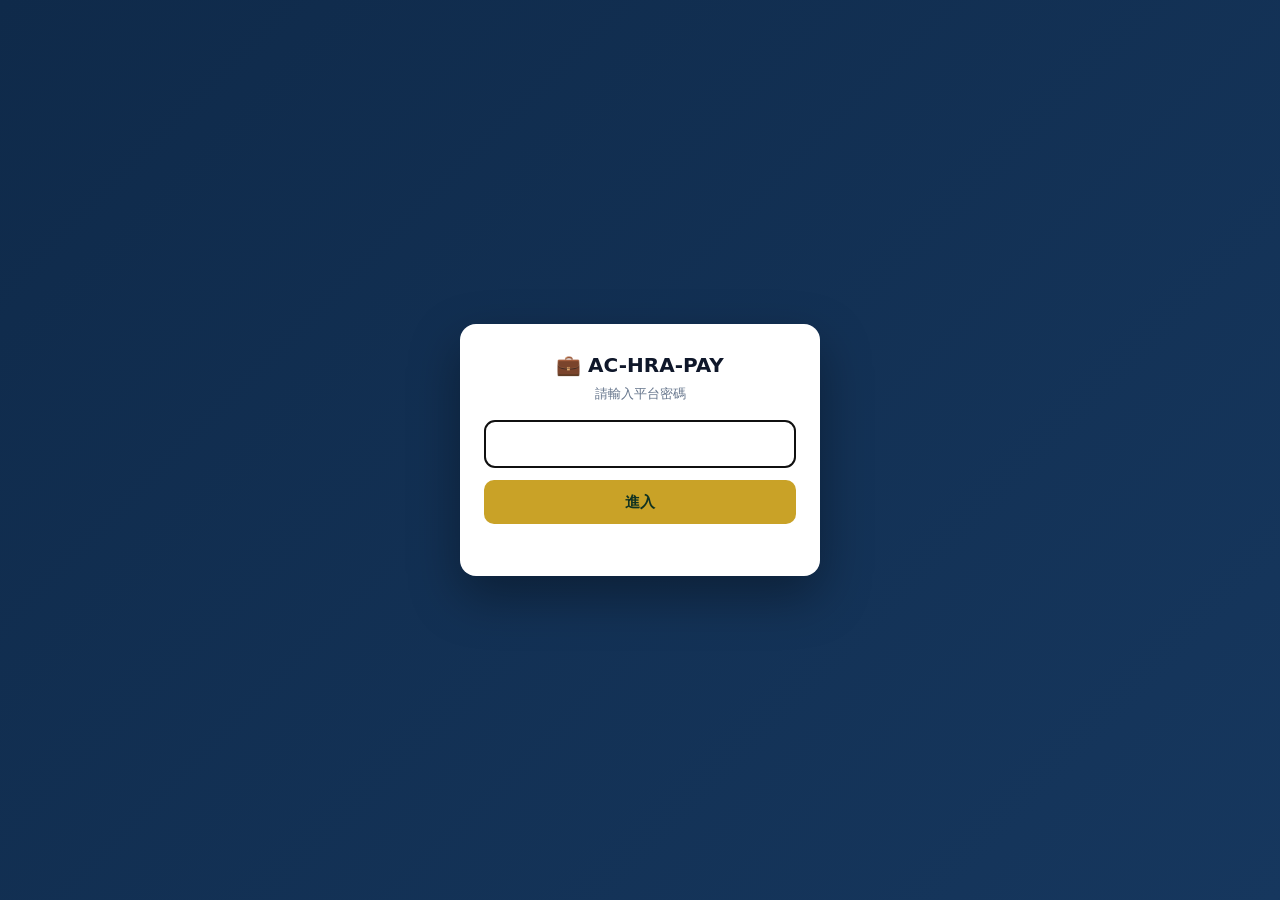
==== ac_hra_salary_v1.html @ 3bbab6cf "bump row-keynote v37 Co-Authored-By: Claude Opus 5.5 <noreply@anthropic.com> Claude-Session: https:/" ====
<!DOCTYPE html>
<html lang="zh-TW">
<head><script src="shared/hrpay-gate.js?v=20261123e"></script>
<meta charset="UTF-8">
<meta name="viewport" content="width=device-width,initial-scale=1,maximum-scale=1">
<script src="../ac-hra-portal/shared/ac-storage.js?v=1" data-offload="ac_hra_cloud_state_*,ac_hra_manpower_cloud_manifest_v2,ac_hra_smart_sync_v2_*,vrt_nursing_fees_v2,ac_hra_joins,ac_hra_resigns,vrt_dashProbs"></script>
<link rel="preload" as="script" href="../ac-hra-portal/shared/cloud-guard.js?v=2">
<link rel="preload" as="script" href="../ac-hra-portal/shared/hra-smart-sync.js?v=49">
<link rel="preload" as="script" href="../ac-hra-portal/shared/hra-auto-sync.js?v=49">
<link rel="preload" as="script" href="shared/xlsx.full.min.js">
<script type="text/x-ac-after-storage" src="../ac-hra-portal/shared/cloud-guard.js?v=2"></script>
<script type="text/x-ac-after-storage" src="../ac-hra-portal/shared/hra-smart-sync.js?v=49"></script>
<script type="text/x-ac-after-storage" src="../ac-hra-portal/shared/hra-auto-sync.js?v=49"></script>
<title>AC HRA Salary Structure</title>
<script type="text/x-ac-after-storage" src="shared/xlsx.full.min.js"></script>
<style>
:root{
  --navy:#173c60;--teal:#0b7b7b;--teal2:#e7f7f6;--blue:#1e80ae;--blue2:#edf8fc;
  --gold:#e9a21b;--gold2:#fff7df;--red:#c4454a;--red2:#fff0f1;--green:#16855d;--green2:#e9f8f1;
  --ink:#17283b;--muted:#6d7d8f;--line:#d8e3ec;--bg:#f2f7fa;--card:#fff;--shadow:0 5px 18px rgba(25,63,92,.10)
}
*{box-sizing:border-box}
html,body{margin:0;min-height:100%;font-family:Inter,"Noto Sans TC","Segoe UI",system-ui,sans-serif;color:var(--ink);background:var(--bg)}
button,input,select,textarea{font:inherit}button{cursor:pointer}
.top{position:sticky;top:0;z-index:50;color:#fff;background:linear-gradient(130deg,#173c60,#0c7b83 72%,#22a6a0);box-shadow:0 4px 18px rgba(0,34,55,.25)}
.top-in{max-width:1500px;margin:auto;padding:13px 18px 10px}.brand-row{display:flex;align-items:center;gap:12px}
.logo{width:52px;height:52px;border-radius:14px;display:grid;place-items:center;font-size:28px;background:linear-gradient(145deg,#ffdd75,#eea91d);box-shadow:inset 0 0 0 2px rgba(255,255,255,.35)}
.brand h1{font-size:22px;line-height:1.2;margin:0}.brand p{font-size:11px;color:rgba(255,255,255,.72);margin:4px 0 0}.grow{flex:1}
.lang{display:flex;border:1px solid rgba(255,255,255,.3);border-radius:9px;overflow:hidden}.lang button{border:0;background:rgba(0,0,0,.1);color:#fff;padding:8px 12px;font-weight:850}.lang button.on{background:#fff;color:#0b5f66}
.actions{display:flex;gap:8px;flex-wrap:wrap;margin-top:11px}.top-btn{min-height:42px;border:1px solid rgba(255,255,255,.28);border-radius:10px;background:rgba(255,255,255,.1);color:#fff;padding:7px 12px;font-weight:850;display:flex;align-items:center;gap:7px}.top-btn.primary{background:#ffd966;color:#1c2b3a;border-color:#ffd966}
.manual-note{font-size:11px;color:rgba(255,255,255,.78);display:flex;align-items:center;margin-left:auto}
.tab-wrap{position:sticky;top:128px;z-index:40;background:#fff;border-bottom:1px solid var(--line)}.tabs{max-width:1500px;margin:auto;display:flex;overflow-x:auto}
.tab{white-space:nowrap;border:0;border-bottom:3px solid transparent;background:#fff;color:#6b7a8a;padding:13px 16px;font-weight:850}.tab.on{color:#087b80;border-bottom-color:#0a9891;background:#f6fdfc}
.period-bar{max-width:1500px;margin:12px auto 0;padding:0 18px;display:flex;gap:9px;align-items:center;flex-wrap:wrap}
.control{height:40px;border:1px solid #b5c8d4;border-radius:10px;background:#fff;padding:0 10px;color:#1f3447;min-width:120px}
.hint{font-size:12px;color:var(--muted)}
main{max-width:1500px;margin:auto;padding:14px 18px 55px}.view{display:none}.view.on{display:block}
.cards{display:grid;grid-template-columns:repeat(5,minmax(150px,1fr));gap:12px}.kpi{background:#fff;border:1px solid var(--line);border-left:6px solid var(--teal);border-radius:16px;padding:16px;box-shadow:var(--shadow)}.kpi.blue{border-left-color:var(--blue)}.kpi.gold{border-left-color:var(--gold)}.kpi.red{border-left-color:var(--red)}.kpi.green{border-left-color:var(--green)}
.kpi .label{font-size:13px;font-weight:850;color:#68798b}.kpi .value{font-size:30px;font-weight:900;margin-top:6px}.kpi .sub{font-size:11px;color:#8592a0;margin-top:3px}
.grid2{display:grid;grid-template-columns:minmax(0,1.25fr) minmax(320px,.75fr);gap:14px;margin-top:14px}.panel{background:#fff;border:1px solid var(--line);border-radius:16px;box-shadow:var(--shadow);margin-top:14px}.panel-head{display:flex;align-items:center;gap:10px;padding:13px 16px;border-bottom:1px solid var(--line);flex-wrap:wrap}.panel-head h2{font-size:15px;margin:0}.panel-body{padding:14px 16px}
.toolbar{display:flex;gap:8px;align-items:center;flex-wrap:wrap}.btn{border:1px solid #aec1cc;border-radius:9px;background:#fff;color:#29455d;padding:8px 11px;font-weight:850}.btn:hover{background:#f0f6f8}.btn.primary{background:#0b7b7b;border-color:#0b7b7b;color:#fff}.btn.danger{color:#b1333a;border-color:#e4b3b6}.btn.small{padding:5px 9px;font-size:12px}.btn:disabled{opacity:.5;cursor:not-allowed}
.table-wrap{overflow:auto}table{border-collapse:separate;border-spacing:0;width:100%;min-width:850px}th{position:sticky;top:0;z-index:2;background:#e8f4f6;color:#315b67;text-align:left;font-size:12px;padding:9px 8px;border-bottom:1px solid var(--line);white-space:nowrap}td{padding:8px;border-bottom:1px solid #eaf0f4;font-size:13px;vertical-align:middle}tr:hover td{background:#f8fcfd}td.num,th.num{text-align:right;font-variant-numeric:tabular-nums}td.mono{font-family:ui-monospace,monospace;font-size:12px}
table.edit td input,table.edit td select{width:100%;min-width:60px;border:1px solid #d3dfe6;border-radius:7px;padding:5px 7px}table.edit td input.num{text-align:right}
.badge{display:inline-flex;border-radius:999px;padding:4px 8px;font-size:11px;font-weight:850;white-space:nowrap}.b-regular{background:var(--green2);color:#08704a}.b-probation{background:var(--gold2);color:#8a5a00}.b-resigned{background:#eef1f4;color:#6b7a8a}.b-override{background:var(--blue2);color:#145f82}.b-nomatch{background:var(--red2);color:#9c2c33}
.notice{border:1px solid #b8dde3;background:#eefafb;border-radius:11px;padding:11px 13px;color:#285d69;font-size:12px;line-height:1.55}.notice.warn{border-color:#efd4a0;background:#fff9e8;color:#76521a}.notice.ok{border-color:#b6e2cb;background:#eefaf3;color:#1d6b47}
.empty{text-align:center;padding:36px 12px;color:#8794a1}.empty .ico{font-size:35px;margin-bottom:6px}
.drop{border:2px dashed #8dbfc8;border-radius:14px;background:#f2fbfc;padding:25px;text-align:center;color:#3b6c74;position:relative}.drop.drag{background:#e4f8f7;border-color:#0a9891}.drop input{position:absolute;inset:0;opacity:0;width:100%;height:100%;cursor:pointer}
.form-grid{display:grid;grid-template-columns:repeat(2,minmax(0,1fr));gap:12px}.field{display:flex;flex-direction:column;gap:5px}.field.full{grid-column:1/-1}.field label{font-size:12px;font-weight:850;color:#4d5f70}.field input,.field select,.field textarea{border:1px solid #b9cad4;border-radius:9px;padding:9px 10px;background:#fff}
.modal{position:fixed;inset:0;background:rgba(7,23,35,.6);z-index:120;display:none;align-items:center;justify-content:center;padding:16px}.modal.open{display:flex}.dialog{width:min(980px,100%);max-height:92vh;overflow:auto;background:#fff;border-radius:16px;box-shadow:0 20px 60px rgba(0,0,0,.35)}.dialog-head{display:flex;align-items:center;gap:10px;padding:14px 18px;border-bottom:1px solid var(--line)}.dialog-head h3{margin:0;font-size:16px}.dialog-body{padding:16px 18px}.dialog-foot{display:flex;gap:8px;justify-content:flex-end;padding:12px 18px;border-top:1px solid var(--line)}
.x{border:0;background:#eef3f6;border-radius:8px;width:34px;height:34px;font-size:18px}
.pay-grid{display:grid;grid-template-columns:repeat(auto-fit,minmax(110px,1fr));gap:8px}.pay-cell{border:1px solid var(--line);border-radius:10px;padding:9px;background:#fafdfe}.pay-cell b{display:block;font-size:11px;color:#68798b}.pay-cell span{font-size:18px;font-weight:900}.pay-cell.total{background:var(--teal2);border-color:#9fd4d2}
.filters{display:flex;gap:8px;flex-wrap:wrap;align-items:center}.filters input,.filters select{height:36px;border:1px solid #b9cad4;border-radius:9px;padding:0 9px;background:#fff}
.diff-up{color:#16855d;font-weight:850}.diff-down{color:#c4454a;font-weight:850}.muted{color:var(--muted)}
.history{display:grid;gap:6px}.history div{border:1px solid var(--line);border-radius:9px;padding:7px 9px;font-size:12px;display:flex;gap:10px;align-items:center}
#toast{position:fixed;left:50%;bottom:24px;transform:translate(-50%,20px);opacity:0;transition:.2s;background:#183249;color:#fff;padding:11px 18px;border-radius:10px;z-index:220;font-size:13px;font-weight:850;max-width:90vw}#toast.on{opacity:1;transform:translate(-50%,0)}
.loading{position:fixed;inset:0;background:rgba(242,248,250,.84);z-index:210;display:none;place-items:center}.loading.on{display:grid}.loader{background:#fff;padding:18px 24px;border-radius:13px;box-shadow:var(--shadow);font-weight:850}
.grid2>*,.panel,main{min-width:0}
@media(max-width:1000px){.cards{grid-template-columns:repeat(2,1fr)}.grid2{grid-template-columns:1fr}.form-grid{grid-template-columns:1fr}}
@media(max-width:650px){.top-in{padding:10px}.brand h1{font-size:18px}.brand p{font-size:10px}.logo{width:46px;height:46px}.top-btn{font-size:0;min-width:42px;justify-content:center}.top-btn span{font-size:16px}.tab-wrap{top:118px}.cards{grid-template-columns:1fr 1fr}.kpi .value{font-size:22px}}
@media print{.top,.tab-wrap,.period-bar,.toolbar,.btn{display:none!important}main{padding:0}}
</style>
<script src="../ac-hra-portal/shared/hra-report.js?v=2" defer></script>
</head>
<body>
<header class="top">
  <div class="top-in">
    <div class="brand-row">
      <div class="logo">💵</div>
      <div class="brand"><h1 data-i18n="title">薪資架構與職等</h1><p>AC HRA · SALARY STRUCTURE · GRADES · TITLE MAPPING · ANNUAL ADJUSTMENT v1.0</p></div>
      <div class="grow"></div>
      <div class="lang"><button id="langZh" onclick="setLang('zh')">中</button><button id="langEn" onclick="setLang('en')">EN</button></div>
    </div>
    <div class="actions">
      <button class="top-btn primary" onclick="openImport()"><span>📥</span><b data-i18n="import">匯入 Excel</b></button>
      <button class="top-btn" id="btn-cloud-up" onclick="cloudPush()"><span>☁️↑</span><b data-i18n="cloudUp">手動上傳</b></button>
      <button class="top-btn" id="btn-cloud-down" onclick="cloudPull()"><span>☁️↓</span><b data-i18n="cloudDown">手動下載</b></button>
      <button class="top-btn" onclick="exportExcel()"><span>⇩ XLSX</span><b data-i18n="export">匯出</b></button>
      <button class="top-btn" onclick="window.print()"><span>🖨️</span><b data-i18n="print">列印</b></button>
      <div class="manual-note" id="manualNote">● 薪資資料不發 Telegram</div>
    </div>
  </div>
</header>

<nav class="tab-wrap"><div class="tabs">
  <button class="tab on" data-tab="dashboard" data-i18n="tabDashboard">總覽</button>
  <button class="tab" data-tab="employees" data-i18n="tabEmployees">員工薪資</button>
  <button class="tab" data-tab="grades" data-i18n="tabGrades">級距表</button>
  <button class="tab" data-tab="titles" data-i18n="tabTitles">職稱對照</button>
  <button class="tab" data-tab="batch" data-i18n="tabBatch">批次調整</button>
  <button class="tab" data-tab="compare" data-i18n="tabCompare">年度比較</button>
  <button class="tab" data-tab="review" data-i18n="tabReview">年度考核</button>
  <button class="tab" data-tab="raise" data-i18n="tabRaise">年度調薪</button>
  <button class="tab" data-tab="settings" data-i18n="tabSettings">匯入／設定</button>
</div></nav>

<div class="period-bar">
  <label class="hint" data-i18n="asOf">計算基準日</label>
  <input type="date" class="control" id="asOfDate" onchange="renderAll()">
  <button class="btn small" onclick="setToday()" data-i18n="today">今天</button>
  <select class="control" id="globalDept" onchange="renderAll()"><option value="" data-i18n="allDepartments">全部部門</option></select>
  <span class="hint" id="dataHint"></span>
</div>

<main>
  <!-- ═══ Dashboard ═══ -->
  <section class="view on" id="view-dashboard">
    <div class="cards">
      <div class="kpi"><div class="label" data-i18n="kpiActive">在職人數</div><div class="value" id="kActive">0</div><div class="sub" id="kActiveSub"></div></div>
      <div class="kpi gold"><div class="label" data-i18n="kpiProbation">試用期中</div><div class="value" id="kProbation">0</div><div class="sub" id="kProbationSub"></div></div>
      <div class="kpi blue"><div class="label" data-i18n="kpiConfirmSoon">30 天內轉正</div><div class="value" id="kConfirmSoon">0</div><div class="sub" data-i18n="autoPlus2">轉正底薪自動 +$2</div></div>
      <div class="kpi green"><div class="label" data-i18n="kpiMonthly">月固定薪資合計</div><div class="value" id="kMonthly">$0</div><div class="sub" id="kMonthlySub"></div></div>
      <div class="kpi red"><div class="label" data-i18n="kpiUnmatched">未對到職等</div><div class="value" id="kUnmatched">0</div><div class="sub" data-i18n="needAssign">需指定職等職級</div></div>
    </div>
    <div class="grid2">
      <div class="panel" style="margin-top:0">
        <div class="panel-head"><h2 data-i18n="byDept">部門彙總</h2><span class="hint" id="dashAsOf"></span></div>
        <div class="table-wrap"><table><thead><tr><th data-i18n="dept">部門</th><th class="num" data-i18n="headcount">人數</th><th class="num" data-i18n="probation">試用</th><th class="num" data-i18n="regular">正式</th><th class="num" data-i18n="basicSum">底薪合計</th><th class="num" data-i18n="allowSum">加給合計</th><th class="num" data-i18n="monthlyTotal">月固定合計</th></tr></thead><tbody id="dashDeptBody"></tbody></table></div>
      </div>
      <div class="panel" style="margin-top:0"><div class="panel-head"><h2 data-i18n="dataStatus">資料狀態</h2></div><div class="panel-body"><div class="notice" id="dataStatusNote"></div><div style="height:10px"></div><div class="notice warn" id="ruleNote"></div></div></div>
    </div>
    <div class="panel">
      <div class="panel-head"><h2 data-i18n="upcoming">近期轉正（未來 60 天）</h2></div>
      <div class="table-wrap"><table><thead><tr><th data-i18n="empId">工號</th><th data-i18n="name">姓名</th><th data-i18n="dept">部門</th><th data-i18n="position">職稱</th><th data-i18n="joinDate">到職日</th><th data-i18n="confirmDate">轉正日</th><th class="num" data-i18n="probBasic">試用底薪</th><th class="num" data-i18n="regBasic">轉正底薪</th></tr></thead><tbody id="upcomingBody"></tbody></table></div>
    </div>
  </section>

  <!-- ═══ Employees ═══ -->
  <section class="view" id="view-employees">
    <div class="panel" style="margin-top:0">
      <div class="panel-head">
        <h2 data-i18n="tabEmployees">員工薪資</h2>
        <div class="filters">
          <input id="empSearch" placeholder="搜尋工號／姓名／職稱" oninput="renderEmployees()">
          <select id="empStatusFilter" onchange="renderEmployees()"><option value="active" data-i18n="fActive">在職</option><option value="probation" data-i18n="fProbation">試用中</option><option value="regular" data-i18n="fRegular">正式</option><option value="unmatched" data-i18n="fUnmatched">未對到職等</option><option value="override" data-i18n="fOverride">有個人覆蓋</option><option value="resigned" data-i18n="fResigned">已離職</option><option value="all" data-i18n="fAll">全部</option></select>
          <select id="empTrackFilter" onchange="renderEmployees()"><option value="" data-i18n="allTracks">全部軌道</option><option value="prod" data-i18n="trackProd">生產</option><option value="admin" data-i18n="trackAdmin">行政</option></select>
        </div>
        <div class="grow"></div>
        <button class="btn" onclick="pullOtherModules()" data-i18n="pullModules">從其他模組帶入員工</button>
        <button class="btn primary" onclick="openEmpForm()" data-i18n="addEmp">＋ 新增員工</button>
      </div>
      <div class="table-wrap"><table id="empTable"><thead><tr>
        <th data-i18n="empId">工號</th><th data-i18n="name">姓名</th><th data-i18n="dept">部門</th><th data-i18n="section">組別</th><th data-i18n="position">職稱</th><th data-i18n="joinDate">到職日</th><th data-i18n="status">狀態</th><th data-i18n="grade">職等職級</th>
        <th class="num" data-i18n="basic">底薪</th><th class="num" data-i18n="job">職務</th><th class="num" data-i18n="skill">技術</th><th class="num" data-i18n="attendance">全勤</th><th class="num" data-i18n="housing">交通住宿</th><th class="num" data-i18n="temp">臨時</th><th class="num" data-i18n="total">合計</th><th></th>
      </tr></thead><tbody id="empBody"></tbody></table></div>
      <div class="panel-body hint" id="empCount"></div>
    </div>
  </section>

  <!-- ═══ Grades ═══ -->
  <section class="view" id="view-grades">
    <div class="panel" style="margin-top:0">
      <div class="panel-head"><h2 data-i18n="basicWage">法定底薪（每年一筆）</h2><div class="grow"></div><button class="btn small" onclick="addBasicYear()" data-i18n="addYear">＋ 新增年度</button><button class="btn small primary" onclick="saveBasic()" data-i18n="save">儲存</button></div>
      <div class="panel-body"><div class="notice" data-i18n="basicNote">試用期底薪 = 正式底薪 − $2。明年調薪只需新增一筆年度，所有人自動從生效日起套用新底薪；加給不變。</div></div>
      <div class="table-wrap"><table class="edit" style="min-width:600px"><thead><tr><th data-i18n="year">年度</th><th data-i18n="effectiveFrom">生效日</th><th class="num" data-i18n="probBasic">試用底薪</th><th class="num" data-i18n="regBasic">正式底薪</th><th data-i18n="note">備註</th><th></th></tr></thead><tbody id="basicBody"></tbody></table></div>
    </div>
    <div class="panel">
      <div class="panel-head"><h2 data-i18n="gradeTables">職等職級加給表</h2><span class="hint" data-i18n="gradeHint">每格 = 底薪 + 職務加給 + 技術加給 + 全勤 + 交通住宿（＋獨立臨時補助）</span><div class="grow"></div><button class="btn small" onclick="addGradeRow()" data-i18n="addGrade">＋ 新增職等</button><button class="btn small primary" onclick="saveGrades()" data-i18n="save">儲存</button></div>
      <div class="panel-body">
        <div class="toolbar"><span class="hint" data-i18n="track">軌道</span>
          <select class="control" id="gradeTrack" onchange="renderGrades()"><option value="admin" data-i18n="trackAdmin">行政</option><option value="prod" data-i18n="trackProd">生產</option></select>
          <span class="hint" data-i18n="previewYear">以年度預覽</span><select class="control" id="gradeYear" onchange="renderGrades()"></select>
        </div>
      </div>
      <div class="table-wrap"><table class="edit"><thead><tr><th data-i18n="gradeTitle">職稱</th><th data-i18n="kind">職務</th><th data-i18n="rank">職等</th><th data-i18n="level">職級</th><th class="num" data-i18n="basic">底薪</th><th class="num" data-i18n="job">職務加給</th><th class="num" data-i18n="skill">技術加給</th><th class="num" data-i18n="attendance">全勤</th><th class="num" data-i18n="housing">交通住宿</th><th class="num" data-i18n="subtotal">架構小計</th><th class="num" data-i18n="withTemp">含臨時補助</th><th class="num" data-i18n="people">人數</th><th></th></tr></thead><tbody id="gradeBody"></tbody></table></div>
    </div>
  </section>

  <!-- ═══ Titles ═══ -->
  <section class="view" id="view-titles">
    <div class="panel" style="margin-top:0">
      <div class="panel-head"><h2 data-i18n="titleMap">職稱對照（職稱 → 預設職等職級）</h2><div class="grow"></div><button class="btn small" onclick="addTitleRow()" data-i18n="addTitle">＋ 新增職稱</button><button class="btn small primary" onclick="saveTitles()" data-i18n="save">儲存</button></div>
      <div class="panel-body"><div class="notice" data-i18n="titleNote">新進員工匯入時依職稱自動給預設職等職級與試用月數；之後個別調整走「員工薪資」。工人試用 2 個月，辦公室與管理階層 3 個月。</div></div>
      <div class="table-wrap"><table class="edit"><thead><tr><th data-i18n="dept">部門</th><th data-i18n="titleZh">職稱（中）</th><th data-i18n="titleEn">English Title</th><th data-i18n="track">軌道</th><th data-i18n="payTrack">薪資表</th><th data-i18n="band">建議帶</th><th data-i18n="defaultGrade">預設職等</th><th data-i18n="probMonths">試用月</th><th data-i18n="promo">升等條件</th><th class="num" data-i18n="people">人數</th><th></th></tr></thead><tbody id="titleBody"></tbody></table></div>
    </div>
  </section>

  <!-- ═══ Batch ═══ -->
  <section class="view" id="view-batch">
    <div class="panel" style="margin-top:0">
      <div class="panel-head"><h2 data-i18n="tabBatch">批次調整</h2><span class="hint" data-i18n="batchHint">先篩選、設定動作、預覽影響，確認後才寫入；每人各留一筆生效紀錄。</span></div>
      <div class="panel-body">
        <div class="form-grid">
          <div class="field"><label data-i18n="filterDept">篩選：部門</label><select id="bDept"><option value="">—</option></select></div>
          <div class="field"><label data-i18n="filterTrack">篩選：軌道</label><select id="bTrack"><option value="">—</option><option value="prod">生產 Production</option><option value="admin">行政 Admin</option></select></div>
          <div class="field"><label data-i18n="filterGrade">篩選：目前職等（如 3-02；留空＝全部）</label><input id="bGrade" placeholder="3-02"></div>
          <div class="field"><label data-i18n="filterTitle">篩選：職稱包含</label><input id="bTitle" placeholder="Leader"></div>
          <div class="field"><label data-i18n="action">動作</label><select id="bAction" onchange="batchActionChanged()">
            <option value="levelUp" data-i18n="actLevelUp">職級 +1（01→02→03）</option>
            <option value="setGrade" data-i18n="actSetGrade">設定職等職級</option>
            <option value="setField" data-i18n="actSetField">設定個人加給金額（覆蓋）</option>
            <option value="clearOverride" data-i18n="actClearOverride">清除個人覆蓋（回到級距表）</option>
          </select></div>
          <div class="field"><label data-i18n="actionValue">動作參數</label><div style="display:flex;gap:6px"><select id="bField" style="display:none"><option value="job">職務加給 Job</option><option value="skill">技術加給 Skill</option><option value="attendance">全勤 Attendance</option><option value="housing">交通住宿 Housing</option></select><input id="bValue" placeholder="3-02 或 金額"></div></div>
          <div class="field"><label data-i18n="effectiveFrom">生效日</label><input type="date" id="bEffective"></div>
          <div class="field"><label data-i18n="reason">原因</label><input id="bReason" placeholder="2027 annual review"></div>
        </div>
        <div style="height:12px"></div>
        <div class="toolbar"><button class="btn primary" onclick="batchPreview()" data-i18n="preview">預覽影響</button><button class="btn" id="bApply" disabled onclick="batchApply()" data-i18n="apply">確認寫入</button><span class="hint" id="bSummary"></span></div>
      </div>
      <div class="table-wrap"><table><thead><tr><th data-i18n="empId">工號</th><th data-i18n="name">姓名</th><th data-i18n="dept">部門</th><th data-i18n="position">職稱</th><th data-i18n="before">調整前</th><th data-i18n="after">調整後</th><th class="num" data-i18n="totalBefore">合計前</th><th class="num" data-i18n="totalAfter">合計後</th><th class="num" data-i18n="delta">差額</th></tr></thead><tbody id="batchBody"></tbody></table></div>
    </div>
  </section>

  <!-- ═══ Compare ═══ -->
  <section class="view" id="view-compare">
    <div class="panel" style="margin-top:0">
      <div class="panel-head"><h2 data-i18n="tabCompare">年度比較</h2><span class="hint" data-i18n="compareHint">以目前在職人員與職等，比較兩個年度底薪表下的月固定成本。</span>
        <div class="grow"></div><select class="control" id="cmpA"></select><span>→</span><select class="control" id="cmpB"></select><button class="btn small primary" onclick="renderCompare()" data-i18n="run">計算</button></div>
      <div class="cards" style="padding:14px 16px;grid-template-columns:repeat(4,minmax(150px,1fr))">
        <div class="kpi"><div class="label" id="cmpLabelA">A</div><div class="value" id="cmpTotalA">$0</div><div class="sub" data-i18n="perMonth">每月</div></div>
        <div class="kpi blue"><div class="label" id="cmpLabelB">B</div><div class="value" id="cmpTotalB">$0</div><div class="sub" data-i18n="perMonth">每月</div></div>
        <div class="kpi gold"><div class="label" data-i18n="deltaMonth">每月差額</div><div class="value" id="cmpDelta">$0</div><div class="sub" id="cmpDeltaSub"></div></div>
        <div class="kpi green"><div class="label" data-i18n="deltaYear">每年差額</div><div class="value" id="cmpDeltaYear">$0</div><div class="sub" data-i18n="x12">× 12 個月，不含加班與社保</div></div>
      </div>
      <div class="table-wrap"><table><thead><tr><th data-i18n="dept">部門</th><th class="num" data-i18n="headcount">人數</th><th class="num" id="cmpColA">A</th><th class="num" id="cmpColB">B</th><th class="num" data-i18n="delta">差額</th></tr></thead><tbody id="cmpBody"></tbody></table></div>
    </div>
  </section>

  <!-- ═══ 2026-11-24 年度考核／年度調薪（Paul：放 HRA-PAY 分頁，不含外籍與 Isay 的船務／會計部人員） ═══ -->
  <section class="view" id="view-review"></section>
  <section class="view" id="view-raise"></section>

  <!-- ═══ Settings / Import ═══ -->
  <section class="view" id="view-settings">
    <div class="panel" style="margin-top:0">
      <div class="panel-head"><h2 data-i18n="importTitle">匯入 Excel</h2></div>
      <div class="panel-body">
        <div class="drop" id="dropZone"><input type="file" accept=".xlsx,.xls,.csv" multiple onchange="handleFiles(this.files)"><div style="font-size:34px">📥</div><div style="font-weight:850;margin-top:6px" data-i18n="dropTitle">拖放 Excel 到這裡</div><div class="hint" style="margin-top:4px" data-i18n="dropSub">薪資架構工作簿（行政／生產／Basic Wage／職稱對照）或員工薪資清單（工號／姓名／職稱／到職日／底薪／加給…）。匯入前先預覽差異。</div></div>
        <div style="height:12px"></div>
        <div id="importLog" class="hint"></div>
      </div>
    </div>
    <div class="panel">
      <div class="panel-head"><h2 data-i18n="settings">規則設定</h2><div class="grow"></div><button class="btn small primary" onclick="saveSettings()" data-i18n="save">儲存</button></div>
      <div class="panel-body form-grid">
        <div class="field"><label data-i18n="sProbWorker">工人試用月數（生產基層）</label><input type="number" id="sProbWorker" min="0" max="12"></div>
        <div class="field"><label data-i18n="sProbStaff">辦公室／管理階層試用月數</label><input type="number" id="sProbStaff" min="0" max="12"></div>
        <div class="field"><label data-i18n="sTemp">臨時交通／住宿補助（獨立 pay code）</label><input type="number" id="sTemp" step="0.5"></div>
        <div class="field"><label data-i18n="sProbAllow">試用期是否發放職務／技術加給</label><select id="sProbAllow"><option value="1" data-i18n="yes">是（只有底薪少 $2）</option><option value="0" data-i18n="no">否（試用期只領底薪＋全勤＋交通住宿）</option></select></div>
        <div class="field full"><label data-i18n="gasUrl">雲端 GAS 網址（與其他 HRA 模組共用，通常不用填）</label><input id="sGas" placeholder="https://script.google.com/macros/s/…/exec"></div>
      </div>
    </div>
    <div class="panel">
      <div class="panel-head"><h2 data-i18n="danger">資料</h2></div>
      <div class="panel-body toolbar"><button class="btn" onclick="resetDefaults()" data-i18n="resetDefaults">重設級距表／職稱對照為 2027 預設</button><button class="btn danger" onclick="clearEmployees()" data-i18n="clearEmployees">清除所有員工資料（級距表保留）</button></div>
    </div>
  </section>
</main>

<!-- Employee dialog -->
<div class="modal" id="empModal"><div class="dialog">
  <div class="dialog-head"><h3 id="empModalTitle">員工</h3><div class="grow"></div><button class="x" onclick="closeModal('empModal')">×</button></div>
  <div class="dialog-body">
    <div class="form-grid">
      <div class="field"><label data-i18n="empId">工號</label><input id="fEmpId"></div>
      <div class="field"><label data-i18n="name">姓名</label><input id="fName"></div>
      <div class="field"><label data-i18n="dept">部門</label><input id="fDept" list="deptList"><datalist id="deptList"></datalist></div>
      <div class="field"><label data-i18n="section">組別</label><input id="fSection"></div>
      <div class="field"><label data-i18n="position">職稱</label><input id="fPosition" list="titleList" oninput="empTitleHint()"><datalist id="titleList"></datalist><span class="hint" id="fTitleHint"></span></div>
      <div class="field"><label data-i18n="payTrack">薪資表</label><select id="fTrack"><option value="prod">生產 Production</option><option value="admin">行政 Admin</option></select></div>
      <div class="field"><label data-i18n="joinDate">到職日</label><input type="date" id="fJoin"></div>
      <div class="field"><label data-i18n="probMonths">試用月數</label><input type="number" id="fProb" min="0" max="12"></div>
      <div class="field"><label data-i18n="confirmDateOpt">轉正日（留空＝到職日＋試用月數）</label><input type="date" id="fConfirm"></div>
      <div class="field"><label data-i18n="resignDate">離職日（留空＝在職）</label><input type="date" id="fResign"></div>
    </div>
    <div class="panel">
      <div class="panel-head"><h2 data-i18n="gradeAssign">職等職級</h2><span class="hint" id="fGradeHint"></span></div>
      <div class="panel-body">
        <div class="form-grid">
          <div class="field"><label data-i18n="newGrade">新職等職級</label><select id="fGrade"></select></div>
          <div class="field"><label data-i18n="effectiveFrom">生效日</label><input type="date" id="fGradeFrom"></div>
          <div class="field full"><label data-i18n="reason">原因（經驗／表現／年資）</label><input id="fGradeReason"></div>
        </div>
        <div style="height:8px"></div><button class="btn small primary" onclick="addAssignment()" data-i18n="addAssignment">新增一筆職等紀錄</button>
        <div style="height:10px"></div><div class="history" id="fAssignHistory"></div>
      </div>
    </div>
    <div class="panel">
      <div class="panel-head"><h2 data-i18n="overrideTitle">個人覆蓋（只填與級距表不同的欄位）</h2></div>
      <div class="panel-body">
        <div class="form-grid">
          <div class="field"><label data-i18n="job">職務加給</label><input type="number" id="oJob" step="0.5"></div>
          <div class="field"><label data-i18n="skill">技術加給</label><input type="number" id="oSkill" step="0.5"></div>
          <div class="field"><label data-i18n="attendance">全勤</label><input type="number" id="oAttendance" step="0.5"></div>
          <div class="field"><label data-i18n="housing">交通住宿</label><input type="number" id="oHousing" step="0.5"></div>
          <div class="field"><label data-i18n="effectiveFrom">生效日</label><input type="date" id="oFrom"></div>
          <div class="field"><label data-i18n="note">說明</label><input id="oNote"></div>
        </div>
        <div style="height:8px"></div><div class="toolbar"><button class="btn small primary" onclick="addOverride()" data-i18n="addOverride">新增一筆覆蓋</button><button class="btn small" onclick="clearOverrideFor()" data-i18n="clearOverride">清除覆蓋</button></div>
        <div style="height:10px"></div><div class="history" id="fOverrideHistory"></div>
      </div>
    </div>
    <div class="panel"><div class="panel-head"><h2 data-i18n="payPreview">薪資預覽（基準日）</h2></div><div class="panel-body pay-grid" id="fPayPreview"></div></div>
  </div>
  <div class="dialog-foot"><button class="btn danger" id="fDelete" onclick="deleteEmployee()" data-i18n="delete">刪除</button><div class="grow"></div><button class="btn" onclick="closeModal('empModal')" data-i18n="cancel">取消</button><button class="btn primary" onclick="saveEmployee()" data-i18n="save">儲存</button></div>
</div></div>

<!-- Import preview dialog -->
<div class="modal" id="importModal"><div class="dialog">
  <div class="dialog-head"><h3 id="importTitle">匯入預覽</h3><div class="grow"></div><button class="x" onclick="closeModal('importModal')">×</button></div>
  <div class="dialog-body"><div class="notice" id="importSummary"></div><div style="height:10px"></div><div class="table-wrap" id="importPreview"></div></div>
  <div class="dialog-foot"><button class="btn" onclick="closeModal('importModal')" data-i18n="cancel">取消</button><button class="btn primary" id="importApplyBtn" onclick="importApply()" data-i18n="confirmImport">確認匯入</button></div>
</div></div>

<div id="toast"></div>
<div class="loading" id="loading"><div class="loader" id="loadingText">處理中…</div></div>
<script type="text/x-ac-after-storage">
/* ═══════════════════════════════════════════════════════════════
   AC HRA Salary Structure v1.0
   - Pay grades (track × rank × level) + statutory basic wage by year
   - Title mapping → default grade / probation months
   - Per-employee grade assignment history + optional per-field override
   - Batch adjustment with preview; annual comparison
   - Cloud: HRASmartSync tool 'salary' (no GAS change, no Telegram)
   ═══════════════════════════════════════════════════════════════ */
const APP_VERSION='1.0.0',DB_NAME='ac_hra_salary_v1',DB_STORE='snapshots',DB_KEY='main',META_KEY='ac_hra_salary_meta',
      GAS_KEY='ac_hra_gas_url',GAS_SHARED_KEY='vrt_att_cloud_v1_url',LANG_KEY='ac_hra_lang',TOOL='salary';
let LANG=localStorage.getItem(LANG_KEY)||'zh';if(LANG!=='zh'&&LANG!=='en')LANG='zh';
let STATE=null,ACTIVE_TAB='dashboard',EDIT_EMP=null,IMPORT_PENDING=null,BATCH_PLAN=null,_applying=false,_busy=false;

/* ── defaults from VRT_2027_Salary_Structure_Review_Updated.xlsx ── */
const DEFAULTS={"basic":[{"year":2018,"probation":null,"regular":170,"note":""},{"year":2019,"probation":null,"regular":182,"note":""},{"year":2020,"probation":null,"regular":190,"note":""},{"year":2021,"probation":null,"regular":192,"note":""},{"year":2022,"probation":null,"regular":194,"note":""},{"year":2023,"probation":null,"regular":200,"note":""},{"year":2024,"probation":null,"regular":204,"note":""},{"year":2025,"probation":206,"regular":208,"note":""},{"year":2026,"probation":208,"regular":210,"note":""},{"year":2027,"probation":210,"regular":212,"note":"Effective 2027-01-01"}],"grades":[{"track":"admin","rank":5,"level":"03","title":"經理/課長","kind":"管理職","job":500,"skill":363,"attendance":10,"housing":7},{"track":"admin","rank":5,"level":"02","title":"經理/課長","kind":"管理職","job":400,"skill":301,"attendance":10,"housing":7},{"track":"admin","rank":5,"level":"01","title":"經理/課長","kind":"管理職","job":350,"skill":247,"attendance":10,"housing":7},{"track":"admin","rank":4,"level":"03","title":"大組長/特助","kind":"管理職","job":300,"skill":208,"attendance":10,"housing":7},{"track":"admin","rank":4,"level":"02","title":"大組長/特助","kind":"管理職","job":245,"skill":181,"attendance":10,"housing":7},{"track":"admin","rank":4,"level":"01","title":"大組長/特助","kind":"管理職","job":226,"skill":148,"attendance":10,"housing":7},{"track":"admin","rank":3,"level":"03","title":"組長/專員","kind":"管理/專業","job":196,"skill":117,"attendance":10,"housing":7},{"track":"admin","rank":3,"level":"02","title":"組長/專員","kind":"管理/專業","job":168,"skill":88,"attendance":10,"housing":7},{"track":"admin","rank":3,"level":"01","title":"組長/專員","kind":"管理/專業","job":147,"skill":68,"attendance":10,"housing":7},{"track":"admin","rank":2,"level":"03","title":"助理","kind":"一般/技術","job":100,"skill":48,"attendance":10,"housing":7},{"track":"admin","rank":2,"level":"02","title":"助理","kind":"一般/技術","job":49,"skill":28,"attendance":10,"housing":7},{"track":"admin","rank":2,"level":"01","title":"助理","kind":"一般/技術","job":30,"skill":15,"attendance":10,"housing":7},{"track":"admin","rank":1,"level":"01","title":"基層","kind":"一般","job":0,"skill":0,"attendance":10,"housing":7},{"track":"prod","rank":4,"level":"03","title":"大組長","kind":"管理/技術管理","job":410,"skill":265,"attendance":10,"housing":7},{"track":"prod","rank":4,"level":"02","title":"大組長","kind":"管理/技術管理","job":320,"skill":182,"attendance":10,"housing":7},{"track":"prod","rank":4,"level":"01","title":"大組長","kind":"管理/技術管理","job":216,"skill":123,"attendance":10,"housing":7},{"track":"prod","rank":3,"level":"03","title":"組長","kind":"管理/技術","job":130,"skill":93,"attendance":10,"housing":7},{"track":"prod","rank":3,"level":"02","title":"組長","kind":"管理/技術","job":95,"skill":72,"attendance":10,"housing":7},{"track":"prod","rank":3,"level":"01","title":"組長","kind":"管理/技術","job":67,"skill":48,"attendance":10,"housing":7},{"track":"prod","rank":2,"level":"03","title":"助理","kind":"一般/技術","job":46,"skill":30,"attendance":10,"housing":7},{"track":"prod","rank":2,"level":"02","title":"助理","kind":"一般/技術","job":25,"skill":15,"attendance":10,"housing":7},{"track":"prod","rank":2,"level":"01","title":"助理","kind":"一般/技術","job":10,"skill":5,"attendance":10,"housing":7},{"track":"prod","rank":1,"level":"01","title":"基層","kind":"一般","job":0,"skill":0,"attendance":10,"housing":7}],"titles":[{"dept":"行政中心","zh":"行政經理","en":"Administration Manager","track":"管理","band":"5-02～5-03","grade":"5-03","promo":"跨 HRA/GAS/Compliance、預算與全廠責任","note":"核心管理職"},{"dept":"HRA","zh":"人資課長","en":"HR Supervisor","track":"管理","band":"5-01～5-02","grade":"5-01","promo":"Payroll/法規/人力數據與帶人","note":"非僅看年資"},{"dept":"HRA","zh":"人資助理","en":"HR Assistant","track":"一般/專業","band":"2-01～3-02","grade":"2-02","promo":"能獨立 payroll/ERP/法規可轉專員 Rank3","note":"拆開一般助理與專員"},{"dept":"HRA","zh":"護士","en":"Nurse","track":"技術","band":"2-03～3-01","grade":"2-03","promo":"執照、急救、職災、醫務獨立性","note":"技術職"},{"dept":"行政","zh":"行政助理","en":"Admin Assistant","track":"一般/專業","band":"2-02～3-01","grade":"2-02","promo":"獨立行政/報表/系統能力","note":""},{"dept":"GAS","zh":"維修工","en":"ME Technician","track":"技術","band":"2-03～3-02","grade":"2-03","promo":"機電證照、獨立維修、多機種","note":"不要硬套一般助理"},{"dept":"GAS","zh":"保安隊長","en":"Security Captain","track":"管理","band":"3-03～4-01","grade":"3-03","promo":"夜班、CCTV、巡邏、事件與人員責任","note":"不建議 Rank5"},{"dept":"GAS","zh":"保安員","en":"Security Guard","track":"基層","band":"1～2-01","grade":"1","promo":"特殊職責/班別可加技術或職務加給","note":""},{"dept":"GAS","zh":"總務課長","en":"General Affair Supervisor","track":"管理","band":"5-01～5-02","grade":"5-01","promo":"設施、車輛、保安、食堂/宿舍等責任","note":""},{"dept":"GAS","zh":"總務助理","en":"GA Assistant","track":"一般/專業","band":"2-02～3-01","grade":"2-03","promo":"可獨立負責模組則轉專員","note":""},{"dept":"GAS","zh":"清潔工助理","en":"Cleaner Assistant","track":"一般","band":"2-01～2-03","grade":"2-02","promo":"帶人/區域責任","note":""},{"dept":"GAS","zh":"清潔工","en":"Cleaner","track":"基層","band":"1～2-01","grade":"1","promo":"特殊區域/帶人再升","note":""},{"dept":"GAS","zh":"司機","en":"Driver","track":"基層/技術","band":"1～2-02","grade":"1","promo":"駕照類別、長途、車輛責任","note":""},{"dept":"行政支援","zh":"會計助理","en":"Accounting Assistant","track":"專業","band":"2-03～3-02","grade":"3-01","promo":"帳務獨立性、稅務/報表能力","note":""},{"dept":"行政支援","zh":"船務助理","en":"Shipping Assistant","track":"專業","band":"2-03～3-02","grade":"3-01","promo":"出口文件、客戶/Forwarder溝通","note":""},{"dept":"行政支援","zh":"資管","en":"IT","track":"技術","band":"3-01～4-01","grade":"3-02","promo":"系統/網路/資安與單人責任範圍","note":""},{"dept":"生產","zh":"車縫主管","en":"Sewing Supervisor","track":"管理","band":"4-01～4-03","grade":"4-02","promo":"帶線數/人數、效率、品質、換款","note":""},{"dept":"生產","zh":"車縫組長","en":"Sewing Leader","track":"管理","band":"3-01～3-03","grade":"3-02","promo":"單線效率、品質、出勤與換款","note":""},{"dept":"生產","zh":"車縫助理","en":"Sewing Assistant","track":"一般","band":"2-01～2-03","grade":"2-02","promo":"可獨立代線才升 3-01","note":""},{"dept":"生產","zh":"QC主管","en":"QC Supervisor","track":"管理/專業","band":"4-01～4-03","grade":"4-02","promo":"全區品質、客訴、稽核責任","note":""},{"dept":"生產","zh":"QC組長","en":"QC Leader","track":"管理/專業","band":"3-02～3-03","grade":"3-02","promo":"區域品質與帶人","note":""},{"dept":"生產","zh":"裁剪組長","en":"Cutting Leader","track":"技術管理","band":"3-03～4-01","grade":"4-01","promo":"布耗、精度、裁剪計畫與帶人","note":""},{"dept":"生產","zh":"裁手","en":"Cutter","track":"技術","band":"2-02～3-01","grade":"2-03","promo":"裁剪技能、布耗與品質","note":""},{"dept":"生產","zh":"馬克員","en":"Marker","track":"技術","band":"3-01～3-03","grade":"3-02","promo":"排版利用率、系統能力","note":""},{"dept":"生產","zh":"機修組長","en":"Mechanic Leader","track":"技術管理","band":"4-01～4-03","grade":"4-02","promo":"設備故障率、換款與機台配置","note":""},{"dept":"生產","zh":"機修","en":"Mechanic","track":"技術","band":"2-03～3-03","grade":"3-01","promo":"獨立維修、多機種、故障時效","note":""},{"dept":"生產","zh":"倉庫組長","en":"Warehouse Leader","track":"管理/專業","band":"3-02～4-02","grade":"3-03","promo":"庫存、收發、追溯、帶人；大倉可 Rank4","note":""},{"dept":"生產","zh":"倉庫助理","en":"Warehouse Assistant","track":"一般/專業","band":"2-02～3-01","grade":"2-03","promo":"Excel/系統/盤點能力","note":""},{"dept":"生產","zh":"倉庫搬運工","en":"Warehouse Loader","track":"基層","band":"1～2-01","grade":"1","promo":"叉車/設備技能另加","note":""},{"dept":"生產","zh":"輔料助理","en":"Trim Assistant","track":"一般/專業","band":"2-02～3-01","grade":"2-03","promo":"收發、盤點、BOM/PO對應","note":""},{"dept":"生產","zh":"生管組長","en":"PC Leader","track":"管理/專業","band":"3-03～4-01","grade":"4-01","promo":"排單、交期、WIP、跨部門協調","note":""},{"dept":"生產","zh":"生管助理","en":"PC Assistant","track":"專業","band":"2-03～3-03","grade":"3-01","promo":"獨立排程/ERP/交期管理","note":""},{"dept":"生產","zh":"樣品組長","en":"Sample Leader","track":"技術管理","band":"3-03～4-01","grade":"3-03","promo":"樣品交期、工藝與帶人","note":""},{"dept":"生產","zh":"樣品車工","en":"Sample Operator","track":"技術","band":"2-03～3-02","grade":"2-03","promo":"多工序/樣品技能","note":""},{"dept":"生產","zh":"成品組長","en":"Finishing Leader","track":"管理","band":"3-02～3-03","grade":"3-02","promo":"包裝/出貨品質與帶人","note":""},{"dept":"生產","zh":"包裝助理","en":"Packing Assistant","track":"一般","band":"2-01～2-03","grade":"2-02","promo":"獨立文件/裝箱管理可升","note":""}]};

/* rank-1 production titles as they appear in the Recruit / Manpower reports (not in the 2027 review sheet) */
DEFAULTS.titles.push(
  {dept:'生產',zh:'車工',en:'Sewing Operator',track:'基層',band:'1',grade:'1-01',promo:'',note:'rank 1 · 試用 2 個月'},
  {dept:'生產',zh:'QC 檢驗員',en:'QC Inspector',track:'基層',band:'1',grade:'1-01',promo:'',note:'Inspector / QC A / QC B'},
  {dept:'生產',zh:'檢驗員',en:'Inspector',track:'基層',band:'1',grade:'1-01',promo:'',note:''},
  {dept:'生產',zh:'包裝員',en:'Packing Worker',track:'基層',band:'1',grade:'1-01',promo:'',note:'Packer'},
  {dept:'生產',zh:'燙工',en:'Ironing Worker',track:'基層',band:'1',grade:'1-01',promo:'',note:'Presser'},
  {dept:'生產',zh:'雜工',en:'General Worker',track:'基層',band:'1',grade:'1-01',promo:'',note:'Helper'},
  {dept:'生產',zh:'倉庫工',en:'Warehouse Worker',track:'基層',band:'1',grade:'1-01',promo:'',note:''},
  {dept:'生產',zh:'培訓車工',en:'Training Operator',track:'基層',band:'1',grade:'1-01',promo:'',note:'Training Line'},
  {dept:'生產',zh:'車縫主管',en:'Line Supervisor',track:'管理',band:'4-01～4-03',grade:'4-02',promo:'',note:'= Sewing Supervisor'},
  {dept:'生產',zh:'車縫組長',en:'Line Leader',track:'管理',band:'3-01～3-03',grade:'3-02',promo:'',note:'= Sewing Leader'},
  {dept:'GAS',zh:'保安員',en:'Security',track:'基層',band:'1',grade:'1-01',promo:'',note:'= Security Guard'}
);
const I18N={
 zh:{title:'薪資架構與職等',import:'匯入 Excel',cloudUp:'手動上傳',cloudDown:'手動下載',export:'匯出',print:'列印',
  tabDashboard:'總覽',tabEmployees:'員工薪資',tabGrades:'級距表',tabTitles:'職稱對照',tabBatch:'批次調整',tabCompare:'年度比較',tabReview:'年度考核',tabRaise:'年度調薪',tabSettings:'匯入／設定',
  asOf:'計算基準日',today:'今天',allDepartments:'全部部門',kpiActive:'在職人數',kpiProbation:'試用期中',kpiConfirmSoon:'30 天內轉正',autoPlus2:'轉正底薪自動 +$2',kpiMonthly:'月固定薪資合計',kpiUnmatched:'未對到職等',needAssign:'需指定職等職級',
  byDept:'部門彙總',dept:'部門',headcount:'人數',probation:'試用',regular:'正式',basicSum:'底薪合計',allowSum:'加給合計',monthlyTotal:'月固定合計',dataStatus:'資料狀態',upcoming:'近期轉正（未來 60 天）',
  empId:'工號',name:'姓名',position:'職稱',joinDate:'到職日',confirmDate:'轉正日',probBasic:'試用底薪',regBasic:'正式底薪',section:'組別',status:'狀態',grade:'職等職級',basic:'底薪',job:'職務',skill:'技術',attendance:'全勤',housing:'交通住宿',temp:'臨時',total:'合計',
  fActive:'在職',fProbation:'試用中',fRegular:'正式',fUnmatched:'未對到職等',fOverride:'有個人覆蓋',fResigned:'已離職',fAll:'全部',allTracks:'全部軌道',trackProd:'生產',trackAdmin:'行政',pullModules:'從其他模組帶入員工',addEmp:'＋ 新增員工',
  basicWage:'法定底薪（每年一筆）',addYear:'＋ 新增年度',save:'儲存',basicNote:'試用期底薪 = 正式底薪 − $2。明年調薪只需新增一筆年度，所有人自動從生效日起套用新底薪；加給不變。',year:'年度',effectiveFrom:'生效日',note:'備註',
  gradeTables:'職等職級加給表',gradeHint:'每格 = 底薪 + 職務加給 + 技術加給 + 全勤 + 交通住宿（＋獨立臨時補助）',addGrade:'＋ 新增職等',track:'軌道',previewYear:'以年度預覽',gradeTitle:'職稱',kind:'職務',rank:'職等',level:'職級',subtotal:'架構小計',withTemp:'含臨時補助',people:'人數',
  titleMap:'職稱對照（職稱 → 預設職等職級）',addTitle:'＋ 新增職稱',titleNote:'新進員工匯入時依職稱自動給預設職等職級與試用月數；之後個別調整走「員工薪資」。工人試用 2 個月，辦公室與管理階層 3 個月。',titleZh:'職稱（中）',titleEn:'English Title',payTrack:'薪資表',band:'建議帶',defaultGrade:'預設職等',probMonths:'試用月',promo:'升等條件',
  batchHint:'先篩選、設定動作、預覽影響，確認後才寫入；每人各留一筆生效紀錄。',filterDept:'篩選：部門',filterTrack:'篩選：軌道',filterGrade:'篩選：目前職等（如 3-02；留空＝全部）',filterTitle:'篩選：職稱包含',action:'動作',actLevelUp:'職級 +1（01→02→03）',actSetGrade:'設定職等職級',actSetField:'設定個人加給金額（覆蓋）',actClearOverride:'清除個人覆蓋（回到級距表）',actionValue:'動作參數',reason:'原因',preview:'預覽影響',apply:'確認寫入',before:'調整前',after:'調整後',totalBefore:'合計前',totalAfter:'合計後',delta:'差額',
  compareHint:'以目前在職人員與職等，比較兩個年度底薪表下的月固定成本。',run:'計算',perMonth:'每月',deltaMonth:'每月差額',deltaYear:'每年差額',x12:'× 12 個月，不含加班與社保',
  importTitle:'匯入 Excel',dropTitle:'拖放 Excel 到這裡',dropSub:'薪資架構工作簿（行政／生產／Basic Wage／職稱對照）或員工薪資清單（工號／姓名／職稱／到職日／底薪／加給…）。匯入前先預覽差異。',settings:'規則設定',sProbWorker:'工人試用月數（生產基層）',sProbStaff:'辦公室／管理階層試用月數',sTemp:'臨時交通／住宿補助（獨立 pay code）',sProbAllow:'試用期是否發放職務／技術加給',yes:'是（只有底薪少 $2）',no:'否（試用期只領底薪＋全勤＋交通住宿）',gasUrl:'雲端 GAS 網址（與其他 HRA 模組共用，通常不用填）',danger:'資料',resetDefaults:'重設級距表／職稱對照為 2027 預設',clearEmployees:'清除所有員工資料（級距表保留）',
  confirmDateOpt:'轉正日（留空＝到職日＋試用月數）',resignDate:'離職日（留空＝在職）',gradeAssign:'職等職級',newGrade:'新職等職級',addAssignment:'新增一筆職等紀錄',overrideTitle:'個人覆蓋（只填與級距表不同的欄位）',addOverride:'新增一筆覆蓋',clearOverride:'清除覆蓋',payPreview:'薪資預覽（基準日）',delete:'刪除',cancel:'取消',confirmImport:'確認匯入',
  stProbation:'試用',stRegular:'正式',stResigned:'離職',unmatched:'未對應',override:'覆蓋',gasMissing:'尚未設定雲端 GAS 網址（請先在其他 HRA 模組或入口頁設定）',cloudSent:'已上傳',cloudReceived:'已下載',saved:'已儲存',noCloud:'雲端尚無薪資資料，先用本機',
  edit:'編輯',removed:'已刪除',restored:'已還原',needEmpId:'工號與姓名必填',confirmDeleteEmp:'刪除此員工（含職等與覆蓋紀錄）？',confirmClear:'確定清除所有員工、職等與覆蓋資料？級距表與職稱對照保留。',confirmReset:'以 2027 預設覆蓋級距表、底薪表與職稱對照？員工資料不受影響。',
  batchNone:'沒有符合篩選的員工',batchWritten:'已寫入',invalidGrade:'職等職級格式應為 3-02',noChange:'無變動',
  pulledFrom:'已帶入',onboardingSrc:'新進／離職（雲端）',contractSrc:'合約模組（本機）',noNewEmp:'沒有新的員工可帶入'},
 en:{title:'Salary Structure & Grades',import:'Import Excel',cloudUp:'Upload',cloudDown:'Download',export:'Export',print:'Print',
  tabDashboard:'Dashboard',tabEmployees:'Employees',tabGrades:'Pay Grades',tabTitles:'Title Mapping',tabBatch:'Batch Adjust',tabCompare:'Year Compare',tabReview:'Annual Review',tabRaise:'Annual Increase',tabSettings:'Import / Settings',
  asOf:'As of',today:'Today',allDepartments:'All departments',kpiActive:'Active',kpiProbation:'On probation',kpiConfirmSoon:'Confirm within 30 days',autoPlus2:'Basic +$2 on confirmation',kpiMonthly:'Monthly fixed pay',kpiUnmatched:'No grade',needAssign:'Needs a grade',
  byDept:'By department',dept:'Dept',headcount:'HC',probation:'Prob.',regular:'Regular',basicSum:'Basic',allowSum:'Allowances',monthlyTotal:'Monthly fixed',dataStatus:'Data status',upcoming:'Upcoming confirmations (next 60 days)',
  empId:'ID',name:'Name',position:'Title',joinDate:'Join date',confirmDate:'Confirm date',probBasic:'Prob. basic',regBasic:'Regular basic',section:'Section',status:'Status',grade:'Grade',basic:'Basic',job:'Job',skill:'Skill',attendance:'Attend.',housing:'Transp/Hous',temp:'Temp',total:'Total',
  fActive:'Active',fProbation:'Probation',fRegular:'Regular',fUnmatched:'No grade',fOverride:'Has override',fResigned:'Resigned',fAll:'All',allTracks:'All tracks',trackProd:'Production',trackAdmin:'Admin',pullModules:'Pull employees from other modules',addEmp:'+ Add employee',
  basicWage:'Statutory basic wage (one row per year)',addYear:'+ Add year',save:'Save',basicNote:'Probation basic = regular basic − $2. For next year add one row; everyone switches on the effective date, allowances unchanged.',year:'Year',effectiveFrom:'Effective from',note:'Note',
  gradeTables:'Grade allowance tables',gradeHint:'Cell = basic + job + skill + attendance + transport/housing (+ separate temporary allowance)',addGrade:'+ Add grade',track:'Track',previewYear:'Preview year',gradeTitle:'Title',kind:'Kind',rank:'Rank',level:'Level',subtotal:'Structure subtotal',withTemp:'With temp',people:'People',
  titleMap:'Title mapping (title → default grade)',addTitle:'+ Add title',titleNote:'Imported employees get the default grade and probation months from their title; later changes go through Employees. Workers 2 months, office/management 3 months.',titleZh:'Title (ZH)',titleEn:'English Title',payTrack:'Pay table',band:'Band',defaultGrade:'Default grade',probMonths:'Prob. months',promo:'Promotion criteria',
  batchHint:'Filter, choose an action, preview the impact, then confirm. One dated record per person.',filterDept:'Filter: department',filterTrack:'Filter: track',filterGrade:'Filter: current grade (e.g. 3-02; blank = all)',filterTitle:'Filter: title contains',action:'Action',actLevelUp:'Level +1 (01→02→03)',actSetGrade:'Set grade',actSetField:'Set a personal allowance (override)',actClearOverride:'Clear personal override (back to grade table)',actionValue:'Parameter',reason:'Reason',preview:'Preview',apply:'Confirm & write',before:'Before',after:'After',totalBefore:'Total before',totalAfter:'Total after',delta:'Delta',
  compareHint:'Current active employees and grades, costed under two basic-wage years.',run:'Calculate',perMonth:'per month',deltaMonth:'Monthly delta',deltaYear:'Yearly delta',x12:'× 12 months, excl. OT and social security',
  importTitle:'Import Excel',dropTitle:'Drop Excel here',dropSub:'Salary structure workbook (Admin / Production / Basic Wage / Title Mapping) or an employee pay list (ID / name / title / join date / basic / allowances…). Differences are previewed first.',settings:'Rules',sProbWorker:'Worker probation months (production rank 1)',sProbStaff:'Office / management probation months',sTemp:'Temporary transport/housing allowance (separate pay code)',sProbAllow:'Pay job/skill allowances during probation?',yes:'Yes (only basic is $2 lower)',no:'No (basic + attendance + transport/housing only)',gasUrl:'Cloud GAS URL (shared with other HRA modules; usually blank)',danger:'Data',resetDefaults:'Reset grades / titles to 2027 defaults',clearEmployees:'Clear all employee data (grades kept)',
  confirmDateOpt:'Confirm date (blank = join + probation months)',resignDate:'Resign date (blank = active)',gradeAssign:'Grade',newGrade:'New grade',addAssignment:'Add grade record',overrideTitle:'Personal override (only fields that differ from the grade)',addOverride:'Add override',clearOverride:'Clear override',payPreview:'Pay preview (as-of date)',delete:'Delete',cancel:'Cancel',confirmImport:'Confirm import',
  stProbation:'Probation',stRegular:'Regular',stResigned:'Resigned',unmatched:'No grade',override:'Override',gasMissing:'Cloud GAS URL not set (set it in another HRA module or the portal first)',cloudSent:'Uploaded',cloudReceived:'Downloaded',saved:'Saved',noCloud:'No salary data in the cloud yet; using local',
  edit:'Edit',removed:'Removed',restored:'Restored',needEmpId:'ID and name are required',confirmDeleteEmp:'Delete this employee (with grade and override history)?',confirmClear:'Clear all employees, grades and overrides? Grade tables and title mapping are kept.',confirmReset:'Overwrite grade tables, basic wage and title mapping with the 2027 defaults? Employees are not affected.',
  batchNone:'No employees match the filter',batchWritten:'Written',invalidGrade:'Grade must look like 3-02',noChange:'No change',
  pulledFrom:'Pulled',onboardingSrc:'Onboarding (cloud)',contractSrc:'Contract module (local)',noNewEmp:'No new employees to pull'}
};
function tr(k){return (I18N[LANG]&&I18N[LANG][k])||(I18N.zh[k])||k}
function setLang(l){LANG=l==='en'?'en':'zh';try{localStorage.setItem(LANG_KEY,LANG)}catch(_){}applyLang();renderAll()}
function applyLang(){document.querySelectorAll('[data-i18n]').forEach(el=>{const k=el.getAttribute('data-i18n');if(I18N[LANG][k])el.textContent=I18N[LANG][k]});document.getElementById('langZh').classList.toggle('on',LANG==='zh');document.getElementById('langEn').classList.toggle('on',LANG==='en');document.getElementById('empSearch').placeholder=LANG==='en'?'Search ID / name / title':'搜尋工號／姓名／職稱'}

/* ── utils ── */
const $=id=>document.getElementById(id);
const esc=s=>String(s==null?'':s).replace(/[&<>"']/g,c=>({'&':'&amp;','<':'&lt;','>':'&gt;','"':'&quot;',"'":'&#39;'}[c]));
const num=v=>{if(v===null||v===undefined||v==='')return 0;const n=Number(String(v).replace(/[$,\s]/g,''));return isFinite(n)?n:0};
const money=v=>'$'+(Math.round(num(v)*100)/100).toLocaleString('en-US',{minimumFractionDigits:0,maximumFractionDigits:2});
const nowIso=()=>new Date().toISOString();
const todayStr=()=>{const d=new Date();return `${d.getFullYear()}-${String(d.getMonth()+1).padStart(2,'0')}-${String(d.getDate()).padStart(2,'0')}`};
function pad2(n){return String(n).padStart(2,'0')}
function normDate(v){
  if(v===null||v===undefined||v==='')return '';
  if(v instanceof Date){if(isNaN(v.getTime()))return '';const s=v.getHours()*3600+v.getMinutes()*60+v.getSeconds();const d=s>=86280?new Date(v.getTime()+(86400-s)*1000):v;return `${d.getFullYear()}-${pad2(d.getMonth()+1)}-${pad2(d.getDate())}`}
  if(typeof v==='number'&&v>20000&&v<80000){const d=new Date(Date.UTC(1899,11,30)+Math.round(v)*86400000);return `${d.getUTCFullYear()}-${pad2(d.getUTCMonth()+1)}-${pad2(d.getUTCDate())}`}
  const s=String(v).trim();let m=s.match(/^(\d{4})[-\/.](\d{1,2})[-\/.](\d{1,2})/);if(m)return `${m[1]}-${pad2(+m[2])}-${pad2(+m[3])}`;
  m=s.match(/^(\d{1,2})[-\/.](\d{1,2})[-\/.](\d{4})/);if(m)return `${m[3]}-${pad2(+m[2])}-${pad2(+m[1])}`;
  const n=Number(s);if(isFinite(n)&&n>20000&&n<80000)return normDate(n);
  return ''
}
function addMonths(dateStr,n){if(!dateStr)return '';const [y,m,d]=dateStr.split('-').map(Number);const dt=new Date(y,m-1+n,d);if(dt.getDate()!==d)dt.setDate(0);return `${dt.getFullYear()}-${pad2(dt.getMonth()+1)}-${pad2(dt.getDate())}`}
function daysBetween(a,b){return Math.round((new Date(b+'T00:00:00')-new Date(a+'T00:00:00'))/86400000)}
function gradeCode(rank,level){return `${rank}-${String(level).padStart(2,'0')}`}
function parseGrade(code){const s=String(code||'').trim();let m=s.match(/^(\d)\s*[-–]\s*(\d{1,2})$/);if(m)return {rank:+m[1],level:pad2(+m[2])};m=s.match(/^(\d)(?:\.0)?$/);if(m)return {rank:+m[1],level:'01'};return null}
function uid(p){return (p||'')+Date.now().toString(36)+Math.random().toString(36).slice(2,7)}
function toast(m){const t=$('toast');t.textContent=m;t.classList.add('on');clearTimeout(t._t);t._t=setTimeout(()=>t.classList.remove('on'),2600)}
function showLoading(m){$('loadingText').textContent=m||'…';$('loading').classList.add('on')}function hideLoading(){$('loading').classList.remove('on')}
function closeModal(id){$(id).classList.remove('open')}
function asOf(){return $('asOfDate').value||todayStr()}
function setToday(){$('asOfDate').value=todayStr();renderAll()}
function gasUrlValue(){return (localStorage.getItem(GAS_SHARED_KEY)||localStorage.getItem(GAS_KEY)||'').trim()}

/* ── storage (IndexedDB snapshot, like the other portal modules) ── */
function openDb(){return new Promise((res,rej)=>{const r=indexedDB.open(DB_NAME,1);r.onupgradeneeded=e=>{const d=e.target.result;if(!d.objectStoreNames.contains(DB_STORE))d.createObjectStore(DB_STORE)};r.onsuccess=e=>res(e.target.result);r.onerror=()=>rej(r.error)})}
async function loadState(){try{const db=await openDb();const v=await new Promise((res,rej)=>{const q=db.transaction(DB_STORE,'readonly').objectStore(DB_STORE).get(DB_KEY);q.onsuccess=()=>res(q.result||null);q.onerror=()=>rej(q.error)});db.close();return v}catch(e){console.warn('[salary] load',e);return null}}
async function persist(reason){if(!STATE)return;STATE.updatedAt=nowIso();STATE.version=(Number(STATE.version)||0)+1;try{const db=await openDb();await new Promise((res,rej)=>{const q=db.transaction(DB_STORE,'readwrite').objectStore(DB_STORE).put(STATE,DB_KEY);q.onsuccess=res;q.onerror=()=>rej(q.error)});db.close()}catch(e){console.warn('[salary] persist',e)}
  try{localStorage.setItem(META_KEY,JSON.stringify({count:live(STATE.employees).length,updatedAt:STATE.updatedAt,version:STATE.version}))}catch(_){}
  if(!_applying)scheduleSync(reason)}
function emptyState(){return {basic:[],grades:[],titles:[],employees:[],assignments:[],overrides:[],settings:{temp:2.5,probWorker:2,probStaff:3,probAllowance:true},version:0,updatedAt:''}}
function seedDefaults(st){
  const t=nowIso();
  st.basic=DEFAULTS.basic.map(b=>({_k:'B|'+b.year,year:b.year,effectiveFrom:`${b.year}-01-01`,probation:(b.probation==null?num(b.regular)-2:b.probation),regular:b.regular,note:b.note||'',updatedAt:t}));
  st.grades=DEFAULTS.grades.map(g=>({_k:`G|${g.track}|${gradeCode(g.rank,g.level)}`,track:g.track,rank:g.rank,level:g.level,title:g.title,kind:g.kind,job:g.job,skill:g.skill,attendance:g.attendance,housing:g.housing,updatedAt:t}));
  st.titles=DEFAULTS.titles.map(x=>{const adminDepts=/行政|HRA|GAS|支援/;const payTrack=adminDepts.test(x.dept)?'admin':'prod';const g=parseGrade(x.grade);const probMonths=(payTrack==='prod'&&g&&g.rank<=1)?(st.settings.probWorker||2):(st.settings.probStaff||3);
    return {_k:'T|'+String(x.en||x.zh).toLowerCase().replace(/[^a-z0-9㐀-鿿]+/g,'_'),dept:x.dept,zh:x.zh,en:x.en,track:x.track,payTrack,band:x.band,grade:g?gradeCode(g.rank,g.level):x.grade,probMonths,promo:x.promo||'',note:x.note||'',updatedAt:t}});
  return st}
function live(arr){return (arr||[]).filter(r=>r&&!r.deleted)}

/* ── sync flatten / apply ── */
const KINDS=['basic','grades','titles','employees','assignments','overrides','reviews','reviewCfg','snaps','snapFiles'];/* 2026-11-24 +每年薪資快照（salary adjust report）＋已匯入檔案（去重／續傳） *//* 2026-11-24 +年度考核／年度調薪 */
function flat(){const out=[];KINDS.forEach(k=>(STATE[k]||[]).forEach(r=>out.push(Object.assign({},r,{_kind:k}))));out.push({_kind:'settings',_k:'S|settings',settings:STATE.settings,updatedAt:STATE.settingsUpdatedAt||STATE.updatedAt||nowIso()});return out}
function applyRecords(records){
  _applying=true;
  try{
    const groups={};KINDS.forEach(k=>groups[k]=[]);let settingsRow=null;
    (records||[]).forEach(r=>{if(!r||typeof r!=='object')return;if(r._kind==='settings'){if(!settingsRow||String(r.updatedAt||'')>String(settingsRow.updatedAt||''))settingsRow=r;return}if(groups[r._kind])groups[r._kind].push(r)});
    KINDS.forEach(k=>{const map=new Map();(STATE[k]||[]).forEach(r=>map.set(r._k,r));groups[k].forEach(r=>{const c=Object.assign({},r);delete c._kind;const cur=map.get(c._k);if(!cur||String(c.updatedAt||'')>=String(cur.updatedAt||''))map.set(c._k,c)});STATE[k]=[...map.values()]});
    if(settingsRow&&settingsRow.settings&&String(settingsRow.updatedAt||'')>=String(STATE.settingsUpdatedAt||'')){STATE.settings=Object.assign({},STATE.settings,settingsRow.settings);STATE.settingsUpdatedAt=settingsRow.updatedAt||nowIso()}
  }finally{_applying=false}
}
function scheduleSync(reason){if(_applying||!gasUrlValue())return;if(window.HRAAutoSync){HRAAutoSync.schedule(TOOL,reason||'change',{},900)}}
async function cloudPush(options={}){if(!gasUrlValue())throw new Error(tr('gasMissing'));const recs=flat();const d=await HRASmartSync.push({url:gasUrlValue(),tool:TOOL,records:recs,recordCount:recs.length,summary:{employees:live(STATE.employees).length,grades:live(STATE.grades).length},allowDeletes:false,autoConfirmConflicts:!!options.auto});if(!options.silent&&d&&d.uploaded)toast(`✅ ${tr('cloudSent')} · ${d.uploaded}`);return d}
async function cloudPull(options={}){if(!gasUrlValue()){if(!options.silent)toast(tr('gasMissing'));return}const res=await HRASmartSync.pullReliable({url:gasUrlValue(),tool:TOOL,localRecords:flat()});if(res&&res.noCloud){if(!options.silent)toast(tr('noCloud'));return res}if(res&&res.records&&res.records.length){applyRecords(res.records);_applying=true;try{await persist('pull')}finally{_applying=false}renderAll()}if(!options.silent&&res&&res.downloaded)toast(`✅ ${tr('cloudReceived')} · ${res.downloaded}`);return res}

/* ── pay calculation ── */
function basicRow(date){const rows=live(STATE.basic).filter(b=>b.effectiveFrom&&b.effectiveFrom<=date).sort((a,b)=>a.effectiveFrom<b.effectiveFrom?-1:1);return rows[rows.length-1]||null}
function basicRowForYear(year){return live(STATE.basic).find(b=>String(b.year)===String(year))||null}
function gradeRow(track,code){const g=parseGrade(code);if(!g)return null;return live(STATE.grades).find(r=>r.track===track&&+r.rank===g.rank&&String(r.level).padStart(2,'0')===g.level)||null}
function gradesFor(track){return live(STATE.grades).filter(g=>g.track===track).sort((a,b)=>(b.rank-a.rank)||(String(b.level)<String(a.level)?-1:1))}
function normTitle(s){return String(s||'').toLowerCase().replace(/[\s_\-\/()（）.,]+/g,'').replace(/line\d+$/,'')}
function titleFor(position){
  const p=normTitle(position);if(!p)return null;const rows=live(STATE.titles);
  let hit=rows.find(t=>normTitle(t.en)===p||normTitle(t.zh)===p);if(hit)return hit;
  hit=rows.find(t=>(t.en&&normTitle(t.en).length>=6&&p.includes(normTitle(t.en)))||(t.zh&&normTitle(t.zh).length>=2&&p.includes(normTitle(t.zh))));if(hit)return hit;
  hit=rows.filter(t=>t.en).sort((a,b)=>a.en.length-b.en.length).find(t=>normTitle(t.en).includes(p)&&p.length>=5);return hit||null}
function empProbMonths(e){if(e.probMonths!==undefined&&e.probMonths!==null&&e.probMonths!=='')return Number(e.probMonths);const t=titleFor(e.position);if(t&&t.probMonths!=null)return Number(t.probMonths);const a=currentAssignment(e.empId,asOf());const g=a?parseGrade(a.grade):null;return (e.payTrack||'prod')==='prod'&&(!g||g.rank<=1)?Number(STATE.settings.probWorker||2):Number(STATE.settings.probStaff||3)}
function confirmDateOf(e){if(e.confirmDate)return e.confirmDate;if(!e.joinDate)return '';return addMonths(e.joinDate,empProbMonths(e))}
function empStatus(e,date){if(e.resignDate&&e.resignDate<=date)return 'resigned';if(e.joinDate&&e.joinDate>date)return 'future';const c=confirmDateOf(e);if(c&&date<c)return 'probation';return 'regular'}
function currentAssignment(empId,date){const rows=live(STATE.assignments).filter(a=>a.empId===empId&&(!a.effectiveFrom||a.effectiveFrom<=date)).sort((a,b)=>(a.effectiveFrom||'')<(b.effectiveFrom||'')?-1:(a.effectiveFrom||'')>(b.effectiveFrom||'')?1:String(a.updatedAt)<String(b.updatedAt)?-1:1);return rows[rows.length-1]||null}
function currentOverride(empId,date){const rows=live(STATE.overrides).filter(o=>o.empId===empId&&(!o.effectiveFrom||o.effectiveFrom<=date)).sort((a,b)=>(a.effectiveFrom||'')<(b.effectiveFrom||'')?-1:(a.effectiveFrom||'')>(b.effectiveFrom||'')?1:String(a.updatedAt)<String(b.updatedAt)?-1:1);const o=rows[rows.length-1];return (o&&!o.cleared)?o:null}
function payFor(e,date,opts){
  opts=opts||{};const date2=date||asOf();const status=empStatus(e,date2);const track=e.payTrack||'prod';
  const b=opts.basicRow||basicRow(date2);const basic=b?(status==='probation'?num(b.probation):num(b.regular)):0;
  const a=currentAssignment(e.empId,date2);const g=a?gradeRow(track,a.grade):null;const o=currentOverride(e.empId,date2);
  const probAllow=STATE.settings.probAllowance!==false;
  let job=g?num(g.job):0,skill=g?num(g.skill):0,attendance=g?num(g.attendance):(num(STATE.settings.attendanceDefault)||10),housing=g?num(g.housing):(num(STATE.settings.housingDefault)||7);
  if(status==='probation'&&!probAllow){job=0;skill=0}
  let overridden=false;if(o){['job','skill','attendance','housing'].forEach(k=>{if(o[k]!==undefined&&o[k]!==null&&o[k]!==''){overridden=true;if(k==='job')job=num(o.job);if(k==='skill')skill=num(o.skill);if(k==='attendance')attendance=num(o.attendance);if(k==='housing')housing=num(o.housing)}})}
  const temp=num(STATE.settings.temp);const subtotal=basic+job+skill+attendance+housing;
  return {status,track,grade:a?a.grade:'',gradeRow:g,matched:!!g,basic,job,skill,attendance,housing,subtotal,temp,total:subtotal+temp,overridden,confirmDate:confirmDateOf(e),probMonths:empProbMonths(e)}
}
function statusBadge(st){const m={probation:['b-probation',tr('stProbation')],regular:['b-regular',tr('stRegular')],resigned:['b-resigned',tr('stResigned')],future:['b-resigned','—']};const x=m[st]||m.future;return `<span class="badge ${x[0]}">${x[1]}</span>`}
function activeEmployees(date){return live(STATE.employees).filter(e=>{const s=empStatus(e,date);return s==='probation'||s==='regular'})}
function deptFilterOk(e){const d=$('globalDept').value;return !d||String(e.dept||'')===d}

/* ── render ── */
function renderAll(){if(!STATE)return;if(ACTIVE_TAB==='review'&&window.renderReview)setTimeout(renderReview,0);if(ACTIVE_TAB==='raise'&&window.renderRaise)setTimeout(renderRaise,0);fillDeptSelects();renderDashboard();renderEmployees();renderGrades();renderTitles();renderCompareOptions();renderSettings();$('dataHint').textContent=`${live(STATE.employees).length} emp · ${live(STATE.grades).length} grades · v${STATE.version||0}`}
function fillDeptSelects(){const depts=[...new Set(live(STATE.employees).map(e=>String(e.dept||'').trim()).filter(Boolean))].sort();['globalDept','bDept'].forEach(id=>{const sel=$(id);const cur=sel.value;sel.innerHTML=`<option value="">${id==='globalDept'?tr('allDepartments'):'—'}</option>`+depts.map(d=>`<option value="${esc(d)}">${esc(d)}</option>`).join('');sel.value=cur});$('deptList').innerHTML=depts.map(d=>`<option value="${esc(d)}">`).join('');$('titleList').innerHTML=live(STATE.titles).map(t=>`<option value="${esc(t.en)}">${esc(t.zh)}</option>`).join('')}
function renderDashboard(){
  const date=asOf();const emps=activeEmployees(date).filter(deptFilterOk);let prob=0,soon=0,total=0,unmatched=0,basicSum=0;const byDept={};const upcoming=[];
  emps.forEach(e=>{const p=payFor(e,date);if(p.status==='probation'){prob++;const c=p.confirmDate;if(c&&daysBetween(date,c)<=30&&daysBetween(date,c)>=0)soon++;if(c&&daysBetween(date,c)<=60&&daysBetween(date,c)>=0)upcoming.push({e,p})}
    if(!p.matched)unmatched++;total+=p.total;basicSum+=p.basic;const d=String(e.dept||'—');byDept[d]=byDept[d]||{hc:0,prob:0,reg:0,basic:0,allow:0,total:0};const x=byDept[d];x.hc++;if(p.status==='probation')x.prob++;else x.reg++;x.basic+=p.basic;x.allow+=p.job+p.skill+p.attendance+p.housing;x.total+=p.total});
  $('kActive').textContent=emps.length;$('kActiveSub').textContent=`${tr('stRegular')} ${emps.length-prob} · ${tr('stProbation')} ${prob}`;$('kProbation').textContent=prob;$('kProbationSub').textContent=LANG==='en'?'basic −$2 until confirmed':'轉正前底薪少 $2';$('kConfirmSoon').textContent=soon;$('kMonthly').textContent=money(total);$('kMonthlySub').textContent=`${tr('basic')} ${money(basicSum)} · ${tr('temp')} ${money(emps.length*num(STATE.settings.temp))}`;$('kUnmatched').textContent=unmatched;$('dashAsOf').textContent=date;
  $('dashDeptBody').innerHTML=Object.keys(byDept).sort().map(d=>{const x=byDept[d];return `<tr><td>${esc(d)}</td><td class="num">${x.hc}</td><td class="num">${x.prob}</td><td class="num">${x.reg}</td><td class="num">${money(x.basic)}</td><td class="num">${money(x.allow)}</td><td class="num"><b>${money(x.total)}</b></td></tr>`}).join('')||`<tr><td colspan="7" class="empty">${LANG==='en'?'No employees yet — import or pull from other modules':'尚無員工資料 — 請匯入或從其他模組帶入'}</td></tr>`;
  const b=basicRow(date);const nextB=live(STATE.basic).filter(x=>x.effectiveFrom>date).sort((a,c)=>a.effectiveFrom<c.effectiveFrom?-1:1)[0];
  $('dataStatusNote').innerHTML=`${LANG==='en'?'Basic wage in force':'目前適用底薪'}：<b>${b?`${b.year} · ${tr('regular')} ${money(b.regular)} / ${tr('probation')} ${money(b.probation)}`:'—'}</b>${nextB?`<br>${LANG==='en'?'Next':'下一次'}：${nextB.year} · ${money(nextB.regular)} / ${money(nextB.probation)} · ${nextB.effectiveFrom}`:''}<br>${LANG==='en'?'Last saved':'最後儲存'}：${STATE.updatedAt?STATE.updatedAt.slice(0,16).replace('T',' '):'—'} · v${STATE.version||0}<br>${LANG==='en'?'Cloud':'雲端'}：${gasUrlValue()?'✅':'⚠ '+tr('gasMissing')}`;
  $('ruleNote').innerHTML=LANG==='en'?`Rules: probation → regular basic +$2 · workers ${STATE.settings.probWorker} months, office/management ${STATE.settings.probStaff} months · temp allowance ${money(STATE.settings.temp)} separate pay code · probation allowances: ${STATE.settings.probAllowance!==false?'paid':'not paid'}`:`規則：試用轉正底薪 +$2 · 工人 ${STATE.settings.probWorker} 個月、辦公室／管理 ${STATE.settings.probStaff} 個月 · 臨時補助 ${money(STATE.settings.temp)} 獨立 pay code · 試用期加給：${STATE.settings.probAllowance!==false?'照發':'不發'}`;
  upcoming.sort((a,b)=>a.p.confirmDate<b.p.confirmDate?-1:1);const rb=basicRow(date);
  $('upcomingBody').innerHTML=upcoming.map(({e,p})=>`<tr><td class="mono">${esc(e.empId)}</td><td>${esc(e.name)}</td><td>${esc(e.dept)}</td><td>${esc(e.position)}</td><td class="mono">${esc(e.joinDate)}</td><td class="mono"><b>${esc(p.confirmDate)}</b></td><td class="num">${money(rb?rb.probation:0)}</td><td class="num diff-up">${money(rb?rb.regular:0)}</td></tr>`).join('')||`<tr><td colspan="8" class="empty">—</td></tr>`;
}
function renderEmployees(){
  const date=asOf(),q=normTitle($('empSearch').value),f=$('empStatusFilter').value,tk=$('empTrackFilter').value;
  const rows=live(STATE.employees).map(e=>({e,p:payFor(e,date)})).filter(({e,p})=>{
    if(!deptFilterOk(e))return false;if(tk&&(e.payTrack||'prod')!==tk)return false;
    if(f==='active'&&!(p.status==='probation'||p.status==='regular'))return false;if(f==='probation'&&p.status!=='probation')return false;if(f==='regular'&&p.status!=='regular')return false;if(f==='resigned'&&p.status!=='resigned')return false;if(f==='unmatched'&&(p.matched||p.status==='resigned'))return false;if(f==='override'&&!p.overridden)return false;
    if(q&&!(normTitle(e.empId).includes(q)||normTitle(e.name).includes(q)||normTitle(e.position).includes(q)))return false;return true}).sort((a,b)=>String(a.e.empId).localeCompare(String(b.e.empId),undefined,{numeric:true}));
  $('empBody').innerHTML=rows.map(({e,p})=>`<tr>
    <td class="mono">${esc(e.empId)}</td><td><b>${esc(e.name)}</b></td><td>${esc(e.dept)}</td><td>${esc(e.section)}</td><td>${esc(e.position)}</td><td class="mono">${esc(e.joinDate)}</td>
    <td>${statusBadge(p.status)}${p.status==='probation'&&p.confirmDate?`<div class="hint">→ ${p.confirmDate}</div>`:''}</td>
    <td>${p.grade?`<b>${esc(p.grade)}</b>${p.matched?'':` <span class="badge b-nomatch">${tr('unmatched')}</span>`}`:`<span class="badge b-nomatch">${tr('unmatched')}</span>`}${p.overridden?` <span class="badge b-override">${tr('override')}</span>`:''}</td>
    <td class="num">${money(p.basic)}</td><td class="num">${money(p.job)}</td><td class="num">${money(p.skill)}</td><td class="num">${money(p.attendance)}</td><td class="num">${money(p.housing)}</td><td class="num muted">${money(p.temp)}</td><td class="num"><b>${money(p.total)}</b></td>
    <td><button class="btn small" onclick="openEmpForm('${esc(e._k)}')">${tr('edit')}</button></td></tr>`).join('')||`<tr><td colspan="16" class="empty"><div class="ico">👥</div>${LANG==='en'?'No employees match':'沒有符合的員工'}</td></tr>`;
  const sum=rows.reduce((s,r)=>s+r.p.total,0);$('empCount').textContent=`${rows.length} ${LANG==='en'?'employees':'人'} · ${tr('total')} ${money(sum)} / ${LANG==='en'?'month':'月'} · ${LANG==='en'?'as of':'基準日'} ${date}`;
}
function gradeOptions(track,selected){return gradesFor(track).map(g=>{const c=gradeCode(g.rank,g.level);return `<option value="${c}" ${c===selected?'selected':''}>${c} · ${esc(g.title)} (${money(num(g.job)+num(g.skill))})</option>`}).join('')}
function renderGrades(){
  const yearSel=$('gradeYear');const years=live(STATE.basic).map(b=>b.year).sort();if(!yearSel.options.length||yearSel.options.length!==years.length){const cur=yearSel.value;yearSel.innerHTML=years.map(y=>`<option value="${y}">${y}</option>`).join('');yearSel.value=years.includes(+cur)?cur:(years.includes(new Date().getFullYear())?String(new Date().getFullYear()):String(years[years.length-1]||''))}
  const track=$('gradeTrack').value,b=basicRowForYear(yearSel.value),basic=b?num(b.regular):0,temp=num(STATE.settings.temp);
  const counts={};activeEmployees(asOf()).forEach(e=>{const a=currentAssignment(e.empId,asOf());if(a&&(e.payTrack||'prod')===track)counts[a.grade]=(counts[a.grade]||0)+1});
  $('gradeBody').innerHTML=gradesFor(track).map(g=>{const c=gradeCode(g.rank,g.level),sub=basic+num(g.job)+num(g.skill)+num(g.attendance)+num(g.housing);return `<tr data-k="${esc(g._k)}">
    <td><input data-f="title" value="${esc(g.title)}"></td><td><input data-f="kind" value="${esc(g.kind)}"></td><td><input class="num" data-f="rank" value="${esc(g.rank)}" style="min-width:50px"></td><td><input class="num" data-f="level" value="${esc(g.level)}" style="min-width:50px"></td>
    <td class="num muted">${money(basic)}</td><td><input class="num" data-f="job" value="${esc(g.job)}"></td><td><input class="num" data-f="skill" value="${esc(g.skill)}"></td><td><input class="num" data-f="attendance" value="${esc(g.attendance)}"></td><td><input class="num" data-f="housing" value="${esc(g.housing)}"></td>
    <td class="num"><b>${money(sub)}</b></td><td class="num">${money(sub+temp)}</td><td class="num">${counts[c]||0}</td><td><button class="btn small danger" onclick="removeGrade('${esc(g._k)}')">×</button></td></tr>`}).join('');
  $('basicBody').innerHTML=live(STATE.basic).sort((a,b)=>a.year-b.year).map(b=>`<tr data-k="${esc(b._k)}"><td><input class="num" data-f="year" value="${esc(b.year)}" style="min-width:70px"></td><td><input type="date" data-f="effectiveFrom" value="${esc(b.effectiveFrom)}"></td><td><input class="num" data-f="probation" value="${esc(b.probation)}"></td><td><input class="num" data-f="regular" value="${esc(b.regular)}" oninput="this.closest('tr').querySelector('[data-f=probation]').value=(num(this.value)-2)"></td><td><input data-f="note" value="${esc(b.note)}"></td><td><button class="btn small danger" onclick="removeBasic('${esc(b._k)}')">×</button></td></tr>`).join('');
}
function renderTitles(){
  const counts={};live(STATE.employees).forEach(e=>{const t=titleFor(e.position);if(t)counts[t._k]=(counts[t._k]||0)+1});
  $('titleBody').innerHTML=live(STATE.titles).sort((a,b)=>String(a.dept).localeCompare(String(b.dept))||String(a.zh).localeCompare(String(b.zh))).map(t=>`<tr data-k="${esc(t._k)}">
    <td><input data-f="dept" value="${esc(t.dept)}" style="min-width:80px"></td><td><input data-f="zh" value="${esc(t.zh)}"></td><td><input data-f="en" value="${esc(t.en)}" style="min-width:150px"></td><td><input data-f="track" value="${esc(t.track)}" style="min-width:70px"></td>
    <td><select data-f="payTrack"><option value="prod" ${t.payTrack==='prod'?'selected':''}>Production</option><option value="admin" ${t.payTrack==='admin'?'selected':''}>Admin</option></select></td>
    <td><input data-f="band" value="${esc(t.band)}" style="min-width:80px"></td><td><input data-f="grade" value="${esc(t.grade)}" style="min-width:60px"></td><td><input class="num" data-f="probMonths" value="${esc(t.probMonths)}" style="min-width:50px"></td><td><input data-f="promo" value="${esc(t.promo)}" style="min-width:200px"></td><td class="num">${counts[t._k]||0}</td><td><button class="btn small danger" onclick="removeTitle('${esc(t._k)}')">×</button></td></tr>`).join('');
}
function renderSettings(){$('sProbWorker').value=STATE.settings.probWorker;$('sProbStaff').value=STATE.settings.probStaff;$('sTemp').value=STATE.settings.temp;$('sProbAllow').value=STATE.settings.probAllowance===false?'0':'1';$('sGas').value=gasUrlValue()}
function renderCompareOptions(){const years=live(STATE.basic).map(b=>String(b.year)).sort();['cmpA','cmpB'].forEach((id,i)=>{const s=$(id);const cur=s.value;s.innerHTML=years.map(y=>`<option value="${y}">${y}</option>`).join('');if(years.includes(cur))s.value=cur;else s.value=i===0?(years.includes(String(new Date().getFullYear()))?String(new Date().getFullYear()):years[Math.max(0,years.length-2)]):years[years.length-1]})}

/* ── table editing: grades / basic / titles / settings ── */
function readEditRows(tbodyId){return [...$(tbodyId).querySelectorAll('tr[data-k]')].map(tr=>{const o={_k:tr.getAttribute('data-k')};tr.querySelectorAll('[data-f]').forEach(i=>o[i.getAttribute('data-f')]=i.value.trim());return o})}
async function saveGrades(){const t=nowIso();const edited=readEditRows('gradeBody');const track=$('gradeTrack').value;const map=new Map(STATE.grades.map(g=>[g._k,g]));
  edited.forEach(r=>{const cur=map.get(r._k)||{_k:r._k,track};const rank=+r.rank||0,level=pad2(+r.level||1);Object.assign(cur,{track,title:r.title,kind:r.kind,rank,level,job:num(r.job),skill:num(r.skill),attendance:num(r.attendance),housing:num(r.housing),updatedAt:t});const nk=`G|${track}|${gradeCode(rank,level)}`;if(nk!==cur._k){map.delete(cur._k);const old=map.get(nk);if(old&&old!==cur)old.deleted=true;cur._k=nk}map.set(cur._k,cur)});
  STATE.grades=[...map.values()];await persist('grades');toast(tr('saved'));renderAll()}
function addGradeRow(){const track=$('gradeTrack').value;const k='G|'+track+'|new|'+uid();STATE.grades.push({_k:k,track,title:'',kind:'',rank:1,level:'01',job:0,skill:0,attendance:10,housing:7,updatedAt:nowIso()});renderGrades()}
async function removeGrade(k){const g=STATE.grades.find(x=>x._k===k);if(!g)return;if(!confirm(`${tr('delete')} ${gradeCode(g.rank,g.level)}?`))return;g.deleted=true;g.updatedAt=nowIso();await persist('grade-delete');renderAll()}
async function saveBasic(){const t=nowIso();const edited=readEditRows('basicBody');const map=new Map(STATE.basic.map(b=>[b._k,b]));
  edited.forEach(r=>{const cur=map.get(r._k)||{_k:r._k};const year=+r.year||0;Object.assign(cur,{year,effectiveFrom:r.effectiveFrom||`${year}-01-01`,probation:num(r.probation),regular:num(r.regular),note:r.note,updatedAt:t});const nk='B|'+year;if(nk!==cur._k){map.delete(cur._k);const old=map.get(nk);if(old&&old!==cur)old.deleted=true;cur._k=nk}map.set(cur._k,cur)});
  STATE.basic=[...map.values()];await persist('basic');toast(tr('saved'));renderAll()}
function addBasicYear(){const last=live(STATE.basic).sort((a,b)=>a.year-b.year).slice(-1)[0];const year=last?last.year+1:new Date().getFullYear();STATE.basic.push({_k:'B|'+year,year,effectiveFrom:`${year}-01-01`,probation:last?num(last.probation)+2:0,regular:last?num(last.regular)+2:0,note:'',updatedAt:nowIso()});renderGrades()}
async function removeBasic(k){const b=STATE.basic.find(x=>x._k===k);if(!b)return;if(!confirm(`${tr('delete')} ${b.year}?`))return;b.deleted=true;b.updatedAt=nowIso();await persist('basic-delete');renderAll()}
async function saveTitles(){const t=nowIso();const edited=readEditRows('titleBody');const map=new Map(STATE.titles.map(x=>[x._k,x]));edited.forEach(r=>{const cur=map.get(r._k)||{_k:r._k};Object.assign(cur,{dept:r.dept,zh:r.zh,en:r.en,track:r.track,payTrack:r.payTrack||'prod',band:r.band,grade:r.grade,probMonths:r.probMonths===''?null:num(r.probMonths),promo:r.promo,updatedAt:t});map.set(cur._k,cur)});STATE.titles=[...map.values()];await persist('titles');toast(tr('saved'));renderAll()}
function addTitleRow(){STATE.titles.push({_k:'T|new_'+uid(),dept:'',zh:'',en:'',track:'',payTrack:'prod',band:'',grade:'1-01',probMonths:2,promo:'',updatedAt:nowIso()});renderTitles()}
async function removeTitle(k){const t=STATE.titles.find(x=>x._k===k);if(!t)return;if(!confirm(`${tr('delete')} ${t.en||t.zh}?`))return;t.deleted=true;t.updatedAt=nowIso();await persist('title-delete');renderAll()}
async function saveSettings(){STATE.settings=Object.assign({},STATE.settings,{probWorker:num($('sProbWorker').value),probStaff:num($('sProbStaff').value),temp:num($('sTemp').value),probAllowance:$('sProbAllow').value==='1'});STATE.settingsUpdatedAt=nowIso();const g=$('sGas').value.trim();if(g&&/^https:\/\/script\.google\.com\/macros\/s\/[\w-]+\/exec/.test(g)){try{localStorage.setItem(GAS_KEY,g);localStorage.setItem(GAS_SHARED_KEY,g)}catch(_){}}await persist('settings');toast(tr('saved'));renderAll()}
async function resetDefaults(){if(!confirm(tr('confirmReset')))return;const t=nowIso();STATE.basic.forEach(b=>{b.deleted=true;b.updatedAt=t});STATE.grades.forEach(g=>{g.deleted=true;g.updatedAt=t});STATE.titles.forEach(x=>{x.deleted=true;x.updatedAt=t});const fresh=seedDefaults(emptyState());const t2=new Date(Date.now()+1000).toISOString();[['basic',fresh.basic],['grades',fresh.grades],['titles',fresh.titles]].forEach(([k,rows])=>{const map=new Map(STATE[k].map(r=>[r._k,r]));rows.forEach(r=>{r.updatedAt=t2;map.set(r._k,r)});STATE[k]=[...map.values()]});await persist('reset');renderAll();toast(tr('saved'))}
async function clearEmployees(){if(!confirm(tr('confirmClear')))return;const t=nowIso();['employees','assignments','overrides'].forEach(k=>STATE[k].forEach(r=>{r.deleted=true;r.updatedAt=t}));await persist('clear');renderAll()}

/* ── employee form ── */
function empTitleHint(){const t=titleFor($('fPosition').value);$('fTitleHint').textContent=t?`→ ${t.zh} · ${t.payTrack} · ${tr('defaultGrade')} ${t.grade} · ${tr('probMonths')} ${t.probMonths}`:'';if(t&&!EDIT_EMP){$('fTrack').value=t.payTrack;$('fProb').value=t.probMonths;$('fGrade').innerHTML=gradeOptions(t.payTrack,t.grade)}}
function openEmpForm(k){
  EDIT_EMP=k?STATE.employees.find(e=>e._k===k):null;const e=EDIT_EMP||{};
  $('empModalTitle').textContent=EDIT_EMP?`${e.empId} · ${e.name}`:tr('addEmp');$('fEmpId').value=e.empId||'';$('fEmpId').disabled=!!EDIT_EMP;$('fName').value=e.name||'';$('fDept').value=e.dept||'';$('fSection').value=e.section||'';$('fPosition').value=e.position||'';$('fTrack').value=e.payTrack||'prod';$('fJoin').value=e.joinDate||'';$('fProb').value=e.probMonths!=null?e.probMonths:'';$('fConfirm').value=e.confirmDate||'';$('fResign').value=e.resignDate||'';
  $('fDelete').style.display=EDIT_EMP?'':'none';$('fGradeFrom').value=asOf();$('fGradeReason').value='';$('oFrom').value=asOf();['oJob','oSkill','oAttendance','oHousing','oNote'].forEach(id=>$(id).value='');
  $('fTrack').onchange=()=>{$('fGrade').innerHTML=gradeOptions($('fTrack').value,'')};
  const a=EDIT_EMP?currentAssignment(e.empId,asOf()):null;$('fGrade').innerHTML=gradeOptions(e.payTrack||'prod',a?a.grade:'');if(!EDIT_EMP)$('fTitleHint').textContent='';else empTitleHint();
  renderEmpHistory();$('empModal').classList.add('open')}
function renderEmpHistory(){
  if(!EDIT_EMP){$('fAssignHistory').innerHTML='';$('fOverrideHistory').innerHTML='';$('fPayPreview').innerHTML='';$('fGradeHint').textContent='';return}
  const id=EDIT_EMP.empId;const cur=currentAssignment(id,asOf());$('fGradeHint').textContent=cur?`${LANG==='en'?'current':'目前'} ${cur.grade} (${cur.effectiveFrom})`:tr('unmatched');
  $('fAssignHistory').innerHTML=live(STATE.assignments).filter(a=>a.empId===id).sort((a,b)=>a.effectiveFrom<b.effectiveFrom?1:-1).map(a=>`<div><b>${esc(a.grade)}</b><span class="mono">${esc(a.effectiveFrom)}</span><span class="muted">${esc(a.reason||'')}</span><div class="grow"></div><button class="btn small danger" onclick="removeAssignment('${esc(a._k)}')">×</button></div>`).join('')||`<div class="muted">—</div>`;
  $('fOverrideHistory').innerHTML=live(STATE.overrides).filter(o=>o.empId===id).sort((a,b)=>a.effectiveFrom<b.effectiveFrom?1:-1).map(o=>`<div>${o.cleared?`<b>${tr('clearOverride')}</b>`:['job','skill','attendance','housing'].filter(k=>o[k]!==undefined&&o[k]!==null&&o[k]!=='').map(k=>`<b>${tr(k)} ${money(o[k])}</b>`).join(' ')}<span class="mono">${esc(o.effectiveFrom)}</span><span class="muted">${esc(o.note||'')}</span><div class="grow"></div><button class="btn small danger" onclick="removeOverride('${esc(o._k)}')">×</button></div>`).join('')||`<div class="muted">—</div>`;
  const p=payFor(EDIT_EMP,asOf());$('fPayPreview').innerHTML=[['status',statusBadge(p.status)+(p.confirmDate?`<div class="hint">→ ${p.confirmDate}</div>`:'')],['grade',p.grade||'—'],['basic',money(p.basic)],['job',money(p.job)],['skill',money(p.skill)],['attendance',money(p.attendance)],['housing',money(p.housing)],['temp',money(p.temp)]].map(([k,v])=>`<div class="pay-cell"><b>${tr(k)}</b><span>${v}</span></div>`).join('')+`<div class="pay-cell total"><b>${tr('total')}</b><span>${money(p.total)}</span></div>`}
async function saveEmployee(){
  const empId=$('fEmpId').value.trim(),name=$('fName').value.trim();if(!empId||!name){toast(tr('needEmpId'));return}
  const t=nowIso();let e=EDIT_EMP;const isNew=!e;if(!e){e=STATE.employees.find(x=>x.empId===empId);if(e){e.deleted=false}else{e={_k:'E|'+empId,empId};STATE.employees.push(e)}}
  Object.assign(e,{name,dept:$('fDept').value.trim(),section:$('fSection').value.trim(),position:$('fPosition').value.trim(),payTrack:$('fTrack').value,joinDate:$('fJoin').value,probMonths:$('fProb').value===''?null:num($('fProb').value),confirmDate:$('fConfirm').value,resignDate:$('fResign').value,updatedAt:t});
  if(isNew){const g=$('fGrade').value;if(g){STATE.assignments.push({_k:`A|${empId}|${$('fGradeFrom').value||e.joinDate||asOf()}`,empId,grade:g,effectiveFrom:$('fGradeFrom').value||e.joinDate||asOf(),reason:$('fGradeReason').value.trim()||'initial',updatedAt:t})}}
  await persist('employee');closeModal('empModal');renderAll();toast(tr('saved'))}
async function addAssignment(){if(!EDIT_EMP){toast(LANG==='en'?'Save the employee first':'請先儲存員工');return}const g=$('fGrade').value,from=$('fGradeFrom').value||asOf();if(!parseGrade(g)){toast(tr('invalidGrade'));return}const k=`A|${EDIT_EMP.empId}|${from}`;const cur=STATE.assignments.find(a=>a._k===k);const row={_k:k,empId:EDIT_EMP.empId,grade:g,effectiveFrom:from,reason:$('fGradeReason').value.trim(),updatedAt:nowIso(),deleted:false};if(cur)Object.assign(cur,row);else STATE.assignments.push(row);await persist('assignment');renderEmpHistory();renderAll();toast(tr('saved'))}
async function removeAssignment(k){const a=STATE.assignments.find(x=>x._k===k);if(!a)return;a.deleted=true;a.updatedAt=nowIso();await persist('assignment-delete');renderEmpHistory();renderAll()}
async function addOverride(){if(!EDIT_EMP)return;const from=$('oFrom').value||asOf();const o={_k:`O|${EDIT_EMP.empId}|${from}`,empId:EDIT_EMP.empId,effectiveFrom:from,note:$('oNote').value.trim(),updatedAt:nowIso(),deleted:false,cleared:false};let any=false;[['job','oJob'],['skill','oSkill'],['attendance','oAttendance'],['housing','oHousing']].forEach(([k,id])=>{const v=$(id).value;if(v!==''){o[k]=num(v);any=true}});if(!any){toast(tr('noChange'));return}const cur=STATE.overrides.find(x=>x._k===o._k);if(cur)Object.assign(cur,o);else STATE.overrides.push(o);await persist('override');renderEmpHistory();renderAll();toast(tr('saved'))}
async function clearOverrideFor(){if(!EDIT_EMP)return;const from=$('oFrom').value||asOf();const o={_k:`O|${EDIT_EMP.empId}|${from}`,empId:EDIT_EMP.empId,effectiveFrom:from,cleared:true,note:$('oNote').value.trim(),updatedAt:nowIso(),deleted:false};const cur=STATE.overrides.find(x=>x._k===o._k);if(cur)Object.assign(cur,o);else STATE.overrides.push(o);await persist('override-clear');renderEmpHistory();renderAll()}
async function removeOverride(k){const o=STATE.overrides.find(x=>x._k===k);if(!o)return;o.deleted=true;o.updatedAt=nowIso();await persist('override-delete');renderEmpHistory();renderAll()}
async function deleteEmployee(){if(!EDIT_EMP||!confirm(tr('confirmDeleteEmp')))return;const t=nowIso(),id=EDIT_EMP.empId;EDIT_EMP.deleted=true;EDIT_EMP.updatedAt=t;STATE.assignments.filter(a=>a.empId===id).forEach(a=>{a.deleted=true;a.updatedAt=t});STATE.overrides.filter(o=>o.empId===id).forEach(o=>{o.deleted=true;o.updatedAt=t});await persist('employee-delete');closeModal('empModal');renderAll();toast(tr('removed'))}

/* ── upsert employees from any source (import / other modules) ── */
function upsertEmployees(list,source){
  const t=nowIso();let added=0,updated=0,assigned=0;const byId=new Map(live(STATE.employees).map(e=>[String(e.empId),e]));
  list.forEach(x=>{const empId=String(x.empId||'').trim();if(!empId)return;let e=byId.get(empId);const title=titleFor(x.position);
    const patch={name:x.name,dept:x.dept,section:x.section,position:x.position,joinDate:x.joinDate,resignDate:x.resignDate};Object.keys(patch).forEach(k=>{if(patch[k]===undefined||patch[k]===null||patch[k]==='')delete patch[k]});
    if(!e){e={_k:'E|'+empId,empId,payTrack:x.payTrack||(title?title.payTrack:'prod'),probMonths:x.probMonths!=null?x.probMonths:null,source,updatedAt:t};Object.assign(e,patch);STATE.employees.push(e);byId.set(empId,e);added++}
    else{let ch=false;Object.keys(patch).forEach(k=>{if(String(e[k]||'')!==String(patch[k])){e[k]=patch[k];ch=true}});if(e.deleted){e.deleted=false;ch=true}if(x.payTrack&&e.payTrack!==x.payTrack){e.payTrack=x.payTrack;ch=true}if(ch){e.updatedAt=t;updated++}}
    const gp=parseGrade(x.grade||(title?title.grade:''));const grade=gp?gradeCode(gp.rank,gp.level):'';if(grade&&!live(STATE.assignments).some(a=>a.empId===empId)){STATE.assignments.push({_k:`A|${empId}|${e.joinDate||'1900-01-01'}`,empId,grade,effectiveFrom:e.joinDate||'1900-01-01',reason:x.gradeReason||(title?'title default':'import'),updatedAt:t});assigned++}
    if(x.override){const from=x.override.effectiveFrom||asOf();const o=Object.assign({_k:`O|${empId}|${from}`,empId,effectiveFrom:from,note:x.override.note||source,updatedAt:t,deleted:false,cleared:false},x.override.fields);const cur=STATE.overrides.find(r=>r._k===o._k);if(cur)Object.assign(cur,o);else STATE.overrides.push(o)}
  });
  return {added,updated,assigned}}
async function pullOtherModules(){
  showLoading(LANG==='en'?'Reading other modules…':'讀取其他模組…');const list=[];const notes=[];
  try{
    if(gasUrlValue()&&window.HRASmartSync&&HRASmartSync.pullDirect){
      try{const r=await HRASmartSync.pullDirect(gasUrlValue(),'onboarding',m=>$('loadingText').textContent=m);const joins=new Map(),resigns=new Map(),deletedKeys=new Set();
        (r.records||[]).forEach(x=>{if(x._kind==='movement_state'&&x.deleted&&x.targetKey)deletedKeys.add(x.targetKey);});
        (r.records||[]).forEach(x=>{if(x._kind==='join'&&x.empId&&!deletedKeys.has(x._k))joins.set(String(x.empId),x);if(x._kind==='resign'&&x.empId&&!deletedKeys.has(x._k))resigns.set(String(x.empId),x)});
        joins.forEach((j,id)=>{const rs=resigns.get(id);list.push({empId:id,name:j.name,dept:j.dept,section:j.section,position:j.position,joinDate:normDate(j.joinDate),resignDate:rs&&normDate(rs.resignDate)>=normDate(j.joinDate)?normDate(rs.resignDate):''})});
        resigns.forEach((rs,id)=>{if(!joins.has(id)&&rs.name)list.push({empId:id,name:rs.name,dept:rs.dept,section:rs.section,position:rs.position,joinDate:normDate(rs.joinDate),resignDate:normDate(rs.resignDate)})});
        notes.push(`${tr('onboardingSrc')} ${joins.size}+${resigns.size}`)}catch(e){notes.push('onboarding ✗ '+(e.message||e))}}
    try{const ce=JSON.parse(localStorage.getItem('vrt_contract_employees')||'[]');let n=0;(Array.isArray(ce)?ce:[]).forEach(c=>{const id=String(c.factoryId||c.vrtCode||c.employeeId||c.empId||'').trim();if(!id)return;n++;list.push({empId:id,name:c.name||c.nameEn,dept:c.dept||c.department,section:c.section,position:c.position,joinDate:normDate(c.joinDate||c.startDate)})});if(n)notes.push(`${tr('contractSrc')} ${n}`)}catch(_){}
    const merged=new Map();list.forEach(x=>{const cur=merged.get(x.empId)||{};Object.keys(x).forEach(k=>{if(x[k]!==undefined&&x[k]!==null&&x[k]!=='')cur[k]=x[k]});cur.empId=x.empId;merged.set(x.empId,cur)});
    const res=upsertEmployees([...merged.values()],'modules');await persist('pull-modules');renderAll();
    toast(`${tr('pulledFrom')} ${notes.join(' · ')||'—'} → +${res.added} / ${res.updated} ${LANG==='en'?'updated':'更新'} / ${res.assigned} ${LANG==='en'?'graded':'給職等'}`);
  }finally{hideLoading()}}

/* ── batch ── */
function batchActionChanged(){const a=$('bAction').value;$('bField').style.display=a==='setField'?'':'none';$('bValue').style.display=a==='clearOverride'?'none':'';$('bValue').placeholder=a==='setGrade'?'3-02':a==='setField'?'50':'';$('bValue').disabled=a==='levelUp'}
function batchTargets(){const date=asOf(),dept=$('bDept').value,tk=$('bTrack').value,g=$('bGrade').value.trim(),tt=normTitle($('bTitle').value);return activeEmployees(date).filter(e=>{if(dept&&String(e.dept||'')!==dept)return false;if(tk&&(e.payTrack||'prod')!==tk)return false;const a=currentAssignment(e.empId,date);if(g&&(!a||a.grade!==g))return false;if(tt&&!normTitle(e.position).includes(tt))return false;return true})}
function batchPreview(){
  const date=asOf(),action=$('bAction').value,value=$('bValue').value.trim(),from=$('bEffective').value||date,field=$('bField').value;const targets=batchTargets();BATCH_PLAN=null;$('bApply').disabled=true;
  if(!targets.length){$('bSummary').textContent=tr('batchNone');$('batchBody').innerHTML='';return}
  if(action==='setGrade'&&!parseGrade(value)){toast(tr('invalidGrade'));return}
  const plan=[];let delta=0;
  targets.forEach(e=>{const before=payFor(e,from);const a=currentAssignment(e.empId,from);let change=null;
    if(action==='levelUp'){if(!a)return;const g=parseGrade(a.grade);if(!g)return;const next=gradeCode(g.rank,pad2(Math.min(3,+g.level+1)));if(next===a.grade||!gradeRow(e.payTrack||'prod',next))return;change={type:'assign',grade:next}}
    else if(action==='setGrade'){if(a&&a.grade===value)return;if(!gradeRow(e.payTrack||'prod',value))return;change={type:'assign',grade:value}}
    else if(action==='setField'){change={type:'override',fields:{[field]:num(value)}}}
    else if(action==='clearOverride'){if(!currentOverride(e.empId,from))return;change={type:'clear'}}
    if(!change)return;
    const after=simulate(e,from,change);plan.push({e,before,after,change});delta+=after.total-before.total});
  BATCH_PLAN={plan,from,reason:$('bReason').value.trim()||action};$('bApply').disabled=!plan.length;
  $('bSummary').textContent=`${plan.length} ${LANG==='en'?'affected':'人受影響'} · ${LANG==='en'?'monthly delta':'每月差額'} ${delta>=0?'+':''}${money(delta)} · ${LANG==='en'?'effective':'生效'} ${from}`;
  $('batchBody').innerHTML=plan.map(({e,before,after,change})=>`<tr><td class="mono">${esc(e.empId)}</td><td>${esc(e.name)}</td><td>${esc(e.dept)}</td><td>${esc(e.position)}</td><td>${esc(before.grade||'—')}${before.overridden?' ·'+tr('override'):''}</td><td><b>${change.type==='assign'?esc(change.grade):change.type==='override'?esc(field)+' '+money(change.fields[field]):tr('clearOverride')}</b></td><td class="num">${money(before.total)}</td><td class="num">${money(after.total)}</td><td class="num ${after.total-before.total>=0?'diff-up':'diff-down'}">${after.total-before.total>=0?'+':''}${money(after.total-before.total)}</td></tr>`).join('')||`<tr><td colspan="9" class="empty">${tr('noChange')}</td></tr>`}
function simulate(e,date,change){
  const saveA=STATE.assignments,saveO=STATE.overrides;try{
    if(change.type==='assign')STATE.assignments=saveA.concat([{_k:'sim',empId:e.empId,grade:change.grade,effectiveFrom:date,updatedAt:'9999'}]);
    if(change.type==='override')STATE.overrides=saveO.concat([Object.assign({_k:'sim',empId:e.empId,effectiveFrom:date,updatedAt:'9999'},change.fields)]);
    if(change.type==='clear')STATE.overrides=saveO.concat([{_k:'sim',empId:e.empId,effectiveFrom:date,updatedAt:'9999',cleared:true}]);
    return payFor(e,date)}finally{STATE.assignments=saveA;STATE.overrides=saveO}}
async function batchApply(){if(!BATCH_PLAN||!BATCH_PLAN.plan.length)return;const {plan,from,reason}=BATCH_PLAN;if(!confirm(`${plan.length} × ${from}?`))return;const t=nowIso();
  plan.forEach(({e,change})=>{if(change.type==='assign'){const k=`A|${e.empId}|${from}`;const cur=STATE.assignments.find(a=>a._k===k);const row={_k:k,empId:e.empId,grade:change.grade,effectiveFrom:from,reason,updatedAt:t,deleted:false};if(cur)Object.assign(cur,row);else STATE.assignments.push(row)}
    else{const k=`O|${e.empId}|${from}`;const cur=STATE.overrides.find(o=>o._k===k);const base=cur&&!cur.cleared?cur:{};const row=Object.assign({},base,{_k:k,empId:e.empId,effectiveFrom:from,note:reason,updatedAt:t,deleted:false,cleared:change.type==='clear'},change.type==='override'?change.fields:{});if(cur)Object.assign(cur,row);else STATE.overrides.push(row)}});
  await persist('batch-save');BATCH_PLAN=null;$('bApply').disabled=true;$('batchBody').innerHTML='';$('bSummary').textContent=`${tr('batchWritten')} ${plan.length}`;renderAll();toast(`${tr('batchWritten')} ${plan.length}`)}

/* ── compare ── */
function renderCompare(){
  const ya=$('cmpA').value,yb=$('cmpB').value,ba=basicRowForYear(ya),bb=basicRowForYear(yb);if(!ba||!bb)return;const date=asOf();const emps=activeEmployees(date).filter(deptFilterOk);const byDept={};let ta=0,tb=0;
  emps.forEach(e=>{const pa=payFor(e,date,{basicRow:ba}),pb=payFor(e,date,{basicRow:bb});const d=String(e.dept||'—');byDept[d]=byDept[d]||{hc:0,a:0,b:0};byDept[d].hc++;byDept[d].a+=pa.total;byDept[d].b+=pb.total;ta+=pa.total;tb+=pb.total});
  $('cmpLabelA').textContent=`${ya} (${money(ba.regular)}/${money(ba.probation)})`;$('cmpLabelB').textContent=`${yb} (${money(bb.regular)}/${money(bb.probation)})`;$('cmpColA').textContent=ya;$('cmpColB').textContent=yb;$('cmpTotalA').textContent=money(ta);$('cmpTotalB').textContent=money(tb);$('cmpDelta').textContent=(tb-ta>=0?'+':'')+money(tb-ta);$('cmpDeltaSub').textContent=`${emps.length} ${LANG==='en'?'people':'人'} · ${LANG==='en'?'avg':'平均'} ${emps.length?money((tb-ta)/emps.length):'$0'}`;$('cmpDeltaYear').textContent=(tb-ta>=0?'+':'')+money((tb-ta)*12);
  $('cmpBody').innerHTML=Object.keys(byDept).sort().map(d=>{const x=byDept[d];return `<tr><td>${esc(d)}</td><td class="num">${x.hc}</td><td class="num">${money(x.a)}</td><td class="num">${money(x.b)}</td><td class="num ${x.b-x.a>=0?'diff-up':'diff-down'}">${x.b-x.a>=0?'+':''}${money(x.b-x.a)}</td></tr>`}).join('')}

/* ── import ── */
function handleFiles(files){[...files].forEach(f=>importFile(f))}
async function importFile(f){
  showLoading(`📥 ${f.name}`);try{const wb=XLSX.read(new Uint8Array(await f.arrayBuffer()),{type:'array',cellDates:true});const names=wb.SheetNames.map(s=>s.toLowerCase());
    const isStructure=names.some(n=>/basic wage/.test(n))||names.some(n=>/admin|行政/.test(n))&&names.some(n=>/production|生產/.test(n));
    if(isStructure)previewStructure(wb,f.name);else previewEmployeeList(wb,f.name)}
  catch(e){console.error(e);toast('❌ '+(e.message||e))}finally{hideLoading()}}
function sheetRows(ws){return XLSX.utils.sheet_to_json(ws,{header:1,defval:'',raw:true})}
function previewStructure(wb,fname){
  const out={basic:[],grades:[],titles:[]};
  wb.SheetNames.forEach(sn=>{const rows=sheetRows(wb.Sheets[sn]);const n=sn.toLowerCase();
    if(/basic wage/.test(n)){rows.forEach(r=>{const y=+r[0];if(y>=2000&&y<2100){let prob=num(r[1]),reg=num(r[2]);if(!reg){reg=prob;prob=reg-2}out.basic.push({year:y,probation:prob,regular:reg,note:String(r[3]||'')})}})}
    else if(/admin|行政/.test(n)||/production|生產/.test(n)){const track=/admin|行政/.test(n)?'admin':'prod';rows.forEach(r=>{const rank=+r[2];if(!(rank>=1&&rank<=9))return;const level=r[3]===''||r[3]==null?'01':pad2(+r[3]||1);const hasBasic=num(r[4])>100;const o=hasBasic?4:3;out.grades.push({track,rank,level,title:String(r[0]||''),kind:String(r[1]||''),job:num(r[o+1]),skill:num(r[o+2]),attendance:num(r[o+3]),housing:num(r[o+4])})})}
    else if(/title|職稱/.test(n)){rows.forEach(r=>{if(!r[1]||!r[5]||!parseGrade(String(r[5])))return;out.titles.push({dept:String(r[0]||''),zh:String(r[1]||''),en:String(r[2]||''),track:String(r[3]||''),band:String(r[4]||''),grade:String(r[5]),promo:String(r[6]||''),note:String(r[7]||'')})})}});
  IMPORT_PENDING={type:'structure',data:out,fname};
  $('importTitle').textContent=`${fname}`;$('importSummary').innerHTML=`${LANG==='en'?'Salary structure workbook':'薪資架構工作簿'}：Basic Wage ${out.basic.length} · ${LANG==='en'?'grades':'職等'} ${out.grades.length} · ${LANG==='en'?'titles':'職稱'} ${out.titles.length}<br>${LANG==='en'?'Rows found replace the matching rows; nothing else is touched.':'找到的列會覆蓋對應的列，其餘不動。'}`;
  $('importPreview').innerHTML=`<table><thead><tr><th>Track</th><th>Grade</th><th>Title</th><th class="num">Job</th><th class="num">Skill</th><th class="num">Att</th><th class="num">Hous</th></tr></thead><tbody>${out.grades.map(g=>`<tr><td>${g.track}</td><td>${gradeCode(g.rank,g.level)}</td><td>${esc(g.title)}</td><td class="num">${g.job}</td><td class="num">${g.skill}</td><td class="num">${g.attendance}</td><td class="num">${g.housing}</td></tr>`).join('')}</tbody></table>`;
  $('importModal').classList.add('open')}
function headerIndex(hdr){const H=hdr.map(h=>String(h||'').toLowerCase().replace(/\s+/g,' ').trim());const find=(...pats)=>{for(const p of pats){const i=H.findIndex(h=>p.test(h));if(i>=0)return i}return -1};
  return {id:find(/^(id|工號|employee ?id|emp ?id|factory ?id|id ?no|staff ?id|員工編號)/,/工號|id no|employee id/),name:find(/^name|姓名|full ?name|employee name/),dept:find(/^dept|部門|department/),section:find(/section|組別|line$|^line\b/),position:find(/position|職稱|職務|title|job/),join:find(/join|到職|入職|start ?date|hire/),resign:find(/resign|離職/),
    rank:find(/^rank|職等/),level:find(/^level|職級/),grade:find(/grade|職等職級/),basic:find(/basic|基本|底薪/),job:find(/job ?allow|職務加給|job$/),skill:find(/skill|技術/),attendance:find(/attend|全勤/),housing:find(/transport|housing|交通|住宿|accom/),track:find(/track|薪資表|pay ?table/),prob:find(/probation ?month|試用月/)}}
function previewEmployeeList(wb,fname){
  const list=[];let hdrInfo=null;
  wb.SheetNames.forEach(sn=>{const rows=sheetRows(wb.Sheets[sn]);let hi=-1,hx=null;for(let i=0;i<Math.min(rows.length,15);i++){const x=headerIndex(rows[i]);if(x.id>=0&&x.name>=0){hi=i;hx=x;break}}if(hi<0)return;hdrInfo=hx;
    for(let i=hi+1;i<rows.length;i++){const r=rows[i];const empId=String(r[hx.id]||'').replace(/\.0$/,'').trim();const name=String(r[hx.name]||'').trim();if(!empId||!name||!/\d/.test(empId))continue;
      const x={empId,name,dept:hx.dept>=0?String(r[hx.dept]||'').trim():'',section:hx.section>=0?String(r[hx.section]||'').trim():'',position:hx.position>=0?String(r[hx.position]||'').trim():'',joinDate:hx.join>=0?normDate(r[hx.join]):'',resignDate:hx.resign>=0?normDate(r[hx.resign]):''};
      if(hx.track>=0){const tv=String(r[hx.track]||'').toLowerCase();if(/admin|行政/.test(tv))x.payTrack='admin';else if(/prod|生產/.test(tv))x.payTrack='prod'}
      if(hx.prob>=0&&r[hx.prob]!=='')x.probMonths=num(r[hx.prob]);
      if(hx.grade>=0&&parseGrade(String(r[hx.grade])))x.grade=gradeCode(parseGrade(String(r[hx.grade])).rank,parseGrade(String(r[hx.grade])).level);else if(hx.rank>=0&&r[hx.rank]!==''){x.grade=gradeCode(+r[hx.rank],pad2(hx.level>=0&&r[hx.level]!==''?+r[hx.level]:1))}
      const amounts={};[['job',hx.job],['skill',hx.skill],['attendance',hx.attendance],['housing',hx.housing]].forEach(([k,i])=>{if(i>=0&&r[i]!=='')amounts[k]=num(r[i])});
      if(Object.keys(amounts).length){const title=titleFor(x.position);const track=x.payTrack||(title?title.payTrack:'prod');
        // Try to recognise the grade from the amounts; otherwise keep the amounts as a personal override
        const hit=gradesFor(track).find(g=>(amounts.job===undefined||num(g.job)===amounts.job)&&(amounts.skill===undefined||num(g.skill)===amounts.skill));
        if(hit&&!x.grade){x.grade=gradeCode(hit.rank,hit.level);x.gradeReason='import (amounts matched)'}
        const gcode=x.grade||(title?title.grade:'');const g=gcode?gradeRow(track,gcode):null;const diff={};Object.keys(amounts).forEach(k=>{if(!g||num(g[k])!==amounts[k])diff[k]=amounts[k]});
        if(Object.keys(diff).length)x.override={fields:diff,effectiveFrom:x.joinDate||asOf(),note:'import '+fname}}
      list.push(x)}});
  if(!list.length){toast(LANG==='en'?'No employee rows recognised (need ID + Name columns)':'未識別到員工列（需要 工號 + 姓名 欄）');return}
  const byId=new Map(live(STATE.employees).map(e=>[String(e.empId),e]));let nw=0,ch=0,same=0;const rows=list.map(x=>{const e=byId.get(x.empId);let st;if(!e){st='new';nw++}else{const changed=['name','dept','section','position','joinDate','resignDate'].some(k=>x[k]&&String(e[k]||'')!==String(x[k]))||!!x.override||(x.grade&&!(currentAssignment(x.empId,asOf())||{}).grade);st=changed?'changed':'same';if(changed)ch++;else same++}return {x,st}});
  IMPORT_PENDING={type:'employees',data:list,fname};
  $('importTitle').textContent=fname;$('importSummary').innerHTML=`${LANG==='en'?'Employee list':'員工清單'}：${list.length} ${LANG==='en'?'rows':'列'} · <b>${LANG==='en'?'new':'新增'} ${nw}</b> · ${LANG==='en'?'changed':'變更'} ${ch} · ${LANG==='en'?'unchanged':'不變'} ${same}<br>${LANG==='en'?'Columns':'欄位'}：${Object.keys(hdrInfo||{}).filter(k=>hdrInfo[k]>=0).join(', ')}<br>${LANG==='en'?'Only new and changed rows are written. Amounts that differ from the grade table become a personal override.':'只寫入新增與變更列；與級距表不同的金額會變成個人覆蓋。'}`;
  $('importPreview').innerHTML=`<table><thead><tr><th>#</th><th>${tr('empId')}</th><th>${tr('name')}</th><th>${tr('dept')}</th><th>${tr('position')}</th><th>${tr('joinDate')}</th><th>${tr('grade')}</th><th>${tr('override')}</th></tr></thead><tbody>${rows.map(({x,st})=>`<tr><td><span class="badge ${st==='new'?'b-regular':st==='changed'?'b-probation':'b-resigned'}">${st}</span></td><td class="mono">${esc(x.empId)}</td><td>${esc(x.name)}</td><td>${esc(x.dept)}</td><td>${esc(x.position)}</td><td class="mono">${esc(x.joinDate)}</td><td>${esc(x.grade||(titleFor(x.position)||{}).grade||'—')}</td><td>${x.override?esc(Object.entries(x.override.fields).map(([k,v])=>k+' '+v).join(', ')):''}</td></tr>`).join('')}</tbody></table>`;
  $('importModal').classList.add('open')}
async function importApply(){
  if(!IMPORT_PENDING)return;const p=IMPORT_PENDING;IMPORT_PENDING=null;closeModal('importModal');const t=nowIso();
  if(p.type==='structure'){const d=p.data;
    d.basic.forEach(b=>{const k='B|'+b.year;const cur=STATE.basic.find(x=>x._k===k);const row={_k:k,year:b.year,effectiveFrom:`${b.year}-01-01`,probation:b.probation,regular:b.regular,note:b.note,updatedAt:t,deleted:false};if(cur)Object.assign(cur,row);else STATE.basic.push(row)});
    d.grades.forEach(g=>{const k=`G|${g.track}|${gradeCode(g.rank,g.level)}`;const cur=STATE.grades.find(x=>x._k===k);const row=Object.assign({_k:k,updatedAt:t,deleted:false},g);if(cur)Object.assign(cur,row);else STATE.grades.push(row)});
    d.titles.forEach(x=>{const k='T|'+String(x.en||x.zh).toLowerCase().replace(/[^a-z0-9㐀-鿿]+/g,'_');const cur=STATE.titles.find(r=>r._k===k);const payTrack=cur?cur.payTrack:(/行政|HRA|GAS|支援/.test(x.dept)?'admin':'prod');const g=parseGrade(x.grade);const probMonths=cur&&cur.probMonths!=null?cur.probMonths:((payTrack==='prod'&&g&&g.rank<=1)?STATE.settings.probWorker:STATE.settings.probStaff);const row=Object.assign({_k:k,updatedAt:t,deleted:false,payTrack,probMonths},x);if(cur)Object.assign(cur,row);else STATE.titles.push(row)});
    await persist('import');renderAll();toast(`✅ ${p.fname}`)}
  else{const res=upsertEmployees(p.data,'import '+p.fname);await persist('import');renderAll();toast(`✅ +${res.added} / ${res.updated} ${LANG==='en'?'updated':'更新'} / ${res.assigned} ${LANG==='en'?'graded':'給職等'}`);$('importLog').textContent=`${p.fname} → +${res.added} / ${res.updated} / ${res.assigned}`}}
function openImport(){switchTab('settings');window.scrollTo({top:0})}

/* ── export ── */
function exportExcel(){const date=asOf();const rows=live(STATE.employees).filter(deptFilterOk).map(e=>{const p=payFor(e,date);return {ID:e.empId,Name:e.name,Dept:e.dept,Section:e.section,Position:e.position,'Pay Track':e.payTrack||'prod','Join Date':e.joinDate,'Confirm Date':p.confirmDate,'Resign Date':e.resignDate||'',Status:p.status,Grade:p.grade,Basic:p.basic,'Job Allowance':p.job,'Skill Allowance':p.skill,Attendance:p.attendance,'Transport/Housing':p.housing,'Structure Subtotal':p.subtotal,'Temp Allowance':p.temp,'Total':p.total,Override:p.overridden?'Y':''}});
  const wb=XLSX.utils.book_new();XLSX.utils.book_append_sheet(wb,XLSX.utils.json_to_sheet(rows),'Employees '+date);
  ['admin','prod'].forEach(tk=>{const b=basicRow(date);XLSX.utils.book_append_sheet(wb,XLSX.utils.json_to_sheet(gradesFor(tk).map(g=>({Title:g.title,Kind:g.kind,Rank:g.rank,Level:g.level,Basic:b?b.regular:0,Job:g.job,Skill:g.skill,Attendance:g.attendance,'Transport/Housing':g.housing,Subtotal:(b?num(b.regular):0)+num(g.job)+num(g.skill)+num(g.attendance)+num(g.housing),'With Temp':(b?num(b.regular):0)+num(g.job)+num(g.skill)+num(g.attendance)+num(g.housing)+num(STATE.settings.temp)}))),tk==='admin'?'Admin':'Production')});
  XLSX.utils.book_append_sheet(wb,XLSX.utils.json_to_sheet(live(STATE.basic).map(b=>({Year:b.year,'Effective From':b.effectiveFrom,'Probation Basic':b.probation,'Regular Basic':b.regular,Note:b.note}))),'Basic Wage');
  XLSX.writeFile(wb,`VRT_Salary_${date}.xlsx`)}

/* ── tabs / init ── */
function switchTab(id){ACTIVE_TAB=id;document.querySelectorAll('.tab').forEach(b=>b.classList.toggle('on',b.getAttribute('data-tab')===id));document.querySelectorAll('.view').forEach(v=>v.classList.toggle('on',v.id==='view-'+id));if(id==='compare')renderCompare();if(id==='review'&&window.renderReview)renderReview();if(id==='raise'&&window.renderRaise)renderRaise()}
document.querySelectorAll('.tab').forEach(b=>b.addEventListener('click',()=>switchTab(b.getAttribute('data-tab'))));
(function(){const dz=$('dropZone');['dragenter','dragover'].forEach(ev=>dz.addEventListener(ev,e=>{e.preventDefault();dz.classList.add('drag')}));['dragleave','drop'].forEach(ev=>dz.addEventListener(ev,e=>{e.preventDefault();dz.classList.remove('drag')}));dz.addEventListener('drop',e=>handleFiles(e.dataTransfer.files))})();
document.querySelectorAll('.modal').forEach(m=>m.addEventListener('click',e=>{if(e.target===m)m.classList.remove('open')}));
(async function init(){
  $('asOfDate').value=todayStr();$('bEffective').value=todayStr();batchActionChanged();
  STATE=await loadState();if(!STATE||!STATE.grades){STATE=seedDefaults(emptyState());_applying=true;try{await persist('seed')}finally{_applying=false}}
  if(!STATE.settings)STATE.settings={temp:2.5,probWorker:2,probStaff:3,probAllowance:true};
  applyLang();renderAll();
  {const h=(location.hash||'').slice(1);if(['review','raise','employees','grades','titles','batch','compare','settings'].includes(h))switchTab(h)}
  if(window.HRAAutoSync)HRAAutoSync.install({key:TOOL,pull:cloudPull,push:cloudPush,canSync:function(){return !!gasUrlValue()},startDelay:450,downId:'btn-cloud-down',upId:'btn-cloud-up'});
})();

</script>
<script>
/* ═══ 年度考核／年度調薪 v1（2026-11-24，Paul）═══
   Paul：年度考核跟年度調薪放在 HRA-PAY 的分頁，但不包括外籍跟 Isay 那邊（船務／會計部）的人員。
   · 年份＝生效年（1 月起）；預設下一年（年底做考核、隔年 1 月生效），同 VRT HR「薪資架構」的年度調薪。
   · 範圍：在職員工，扣掉外籍（部門／職稱／備註含 expat、外籍、foreign）、船務／會計／財務部門，以及手動排除的人。
   · 考核：A／B／C（Paul 的規則：工人看效率＋出勤；HR 人員看流動率、培訓、招募、警告；大組長等綜合評估；
     獎勵金不能當依據；2027 年不評分、只給等級——等級可以留空）。
   · 調薪：法定底薪調整（底薪表兩年相減，全員自動）＋ 個人考核調薪（每人一格；可依等級一鍵帶入金額）。
     合計、部門小計、每月／每年增加；可匯出 Excel 給人事。不發 Telegram（薪資資料）。
   · 資料跟這頁其他資料一樣存本機 IndexedDB＋雲端 tool 'salary'（kind reviews、reviewCfg），後改的為準。
   v2（2026-11-24 Paul：A／B／C 和調薪沒掛鉤——今年九成九不調薪，評 A 或 B 沒意義；車工照政府公告調底薪；
       一次性的也要考慮；一般員工可能不用評（試用期轉 UDC 時已經評過）；管理層和小組長／助理的考核要不同）：
   · 考核和調薪分開：等級每年都評（留紀錄、看晉升／續約／培訓／警告），「結果怎麼用」每年選一種：
     只評不發、一次性獎金（不進每月固定薪）、調薪、獎金＋調薪。金額由 Paul 每年設，不預設。
   · 分四種人，各用自己的考核項目：管理層（主管）／職員（辦公室）／生產幹部（大組長、組長、助理）／一般員工。
     一般員工預設不做年度考核：底薪照政府公告；新人看試用期轉 UDC 的考核；要評的話年度設定可以打開。
   · 評分項目可選：不打分只給等級也可以（2027 年 Paul 的做法）；打分時 5 分制×權重 → 自動建議等級（A ≥85、B ≥70、其餘 C）。
   · 每人旁邊顯示前兩年的等級和調薪，方便比較。 */
(function(){
const RV={year:null,q:'',dept:'',grp:'',showEx:false,dirty:{}};
const RE_EXPAT=/expat|外籍|foreign|taiwan|台籍|台幹|陸籍|china|chinese|philippin|菲籍|malaysia/i;
const RE_ACC=/ship|account|finance|船務|會計|財務|acco\b/i;
const zh=()=>LANG!=='en';const t2=(a,b)=>zh()?a:b;
function defYear(){const y=new Date().getFullYear();return (new Date().getMonth()>=9)?y+1:y}
function yearList(){const ys=new Set([defYear(),defYear()-1]);live(STATE.reviewCfg||[]).forEach(c=>ys.add(+c.year));live(STATE.reviews||[]).forEach(r=>ys.add(+r.year));return [...ys].sort((a,b)=>b-a)}
function cfg(y){const c=live(STATE.reviewCfg||[]).find(x=>+x.year===+y);return Object.assign({year:+y,effective:`${y}-01-01`,amtA:'',amtB:'',amtC:'',bonA:'',bonB:'',bonC:'',bonusMonth:'',mode:'none',useScore:false,evalWorkers:false,cutA:85,cutB:70,status:'draft',note:''},c||{})}
function rv(y,id){return live(STATE.reviews||[]).find(r=>+r.year===+y&&String(r.empId)===String(id))||null}
function refDate(y){return `${+y-1}-12-31`}
function exclReason(e,y){const r=rv(y,e.empId);if(r&&r.excluded)return t2('手動排除','Excluded manually');const txt=[e.dept,e.section,e.position,e.note,e.nationality].join(' ');
 if(RE_EXPAT.test(txt)||(e.nationality&&!/khmer|cambod|柬|ខ្មែរ|^kh$/i.test(e.nationality)))return t2('外籍','Expat');if(!(window.HRPaySnap&&(HRPaySnap.recFor(y,e.empId)||HRPaySnap.recFor(+y-1,e.empId)))&&(RE_ACC.test([e.dept,e.section].join(' '))||/shipping|accountant|船務|會計/i.test(e.position||'')))return t2('船務／會計部（Isay）','Shipping / Accounting (Isay)');if(String((STATE.settings||{}).confidentialIds||'').split(/[\s,，;；]+/).includes(String(e.empId)))return t2('機密（只在 Admin OS）','Confidential (Admin OS only)');if(/\bmanager\b|經理|director|協理|廠長|副總|chairman|董事/i.test(e.position||''))return t2('管理層（只在 Admin OS）','Management (Admin OS only)');return ''}
/* v2：四種人 */
const RE_PRODDEPT=/sew|line|cut|qc|qa|finish|pack|iron|press|warehouse|wh\b|store|mechanic|machine|maint|embroid|print|生產|車縫|裁剪|品管|包裝|整燙|倉|機修/i;
function grpOf(e){const p=String(e.position||'')+' '+String(e.section||''),d=String(e.dept||'');
 if(/manager|經理|主任|課長|chief|head\b|主管|director|廠長|superintendent/i.test(p))return 'mgmt';
 if(/大組長|組長|班長|leader|supervisor/i.test(p))return RE_PRODDEPT.test(d+' '+p)?'lead':'staff';/* 2026-11-24 Paul：管理部的主管級（如 Sophea）用管理部考核表（一般文員及班/組長級主管適用） */
 if(/assistant|asst|助理/i.test(p)&&RE_PRODDEPT.test(d+' '+p)&&!/office|clerk|文員|pc\b|planning/i.test(p))return 'lead';
 if(/clerk|文員|officer|specialist|專員|secretary|秘書|nurse|護士|driver|司機|electric|電工|\bIT\b|admin|行政|人事|總務|account|planner|計劃|merchan|跟單|assistant|asst|助理|compliance|security officer|interpreter|翻譯/i.test(p)||/admin|行政|hra|\bhr\b|\bga\b|office|planning|pc\b|compliance/i.test(d))return 'staff';
 return 'worker'}
const GRP={mgmt:['管理層（主管）','Management'],staff:['管理部（文員＋主管級）','Admin staff & supervisors'],lead:['生產幹部（大組長／組長／助理）','Production leaders'],worker:['一般員工','Workers']};
const GRPS=t=>GRP[t][zh()?0:1].split('（')[0].split(' (')[0];
/* 考核項目（權重合計 100；5 分制）。依據：Paul 的規則——工人看效率＋實際出勤；HR 看流動率、培訓、招募、警告；大組長等綜合評估；獎勵金不當依據 */
const CRIT={
 mgmt:[['kpi','部門目標／KPI 達成','Department KPI achievement',35,'HR：流動率、出勤率、招募補足率、培訓完成、警告處理；生產：效率、品質、交期；行政：預算、稽核 NC 結案','HR: turnover, attendance, fill rate, training, warnings; production: efficiency, quality, delivery; admin: budget, audit NC closure'],
  ['improve','問題解決與改善','Problem solving & improvement',15,'主動發現問題、提出並完成改善','Finds problems, proposes and completes improvements'],
  ['people','帶人與培育','Leading & developing people',15,'部屬穩定度、接班人、教導','Team stability, successors, coaching'],
  ['comply','合規與稽核配合','Compliance & audits',15,'WRAP／GRS／WSE 準備、CAP 按時結案、法規','WRAP / GRS / WSE readiness, CAPs closed on time, legal'],
  ['cost','成本意識','Cost awareness',10,'預算控制、浪費、加班管理','Budget, waste, overtime control'],
  ['coop','溝通與跨部門配合','Communication & cooperation',10,'回報準時、跨部門協調','Timely reporting, cross-department work']],
 staff:[['eff','工作效率','Work efficiency',25,'Paul 的管理部考核表：在限定時間內完成主管交付事項，量與質最佳；85↑／70–84／60–69／未滿 60','Paul’s admin appraisal form: finishes assigned work on time with best quantity and quality; bands 85+ / 70–84 / 60–69 / <60'],
  ['resp','責任感及敬業度','Responsibility & dedication',15,'主動積極、不抱怨不推諉，交辦或同事委託的工作負責到底','Proactive, no complaining or blame-shifting, owns tasks to the end'],
  ['coop','協調度及人際關係','Coordination & relationships',15,'配合工作分配、互相支援、教導同事、協助處理問題','Follows assignments, supports and coaches colleagues'],
  ['pro','專業能力及報告能力','Professional & reporting skills',20,'專業知識、自動學習；部門報告正確、準時、清楚','Expertise and self-learning; department reports accurate, on time, clear'],
  ['learn','學習態度','Learning attitude',15,'虛心接受指導、自我提升、力求上進','Accepts guidance, improves, keeps learning'],
  ['att','出勤狀況','Attendance',10,'不遲到早退、出勤率高、請假按規定；停工日不算缺勤','No late / early, high attendance, leave per rules; stoppage days are not absence']],
 lead:[['eff','線效率達成','Line efficiency',30,'PROD 生產日報：全年平均效率、達標月份','PROD daily report: average efficiency, months on target'],
  ['qual','品質','Quality',20,'返修率、客訴、驗貨不合格','Rework rate, complaints, failed inspections'],
  ['stab','線出勤與人員穩定','Line attendance & stability',15,'線上出勤率、離職人數；停工日車工不算缺勤，組長／助理停工照常上班','Line attendance, resignations; stoppage days are not absence for operators — leaders / assistants work during stoppages'],
  ['coach','帶人與教導','Coaching',15,'新人上手速度、多能工','How fast newcomers learn, multi-skilling'],
  ['safe','5S 與安全','5S & safety',10,'5S 檢查、工傷、PPE','5S checks, injuries, PPE'],
  ['coop','配合度','Cooperation',10,'配合調線、加班、交辦','Line changes, overtime, instructions']],
 worker:[['eff','個人效率','Personal efficiency',50,'計件／效率報表','Piece-rate / efficiency report'],
  ['att','實際出勤天數','Actual days worked',35,'不是只看全勤獎金；停工日不算缺勤','Not just the attendance bonus; stoppage days are not absence'],
  ['disc','紀律','Discipline',15,'警告、遲到早退','Warnings, late / early']]};
const WHO={mgmt:['Paul（協理）','Paul'],staff:['直屬主管 → 部主管 → 廠主管（Paul）','Supervisor → department head → factory head (Paul)'],lead:['車間主任（阿凌） → Paul','Workshop manager (Aleak) → Paul'],worker:['不做年度考核','No annual review']};
function scoreOf(r,g){const cs=CRIT[g]||[];let tot=0,got=0;cs.forEach(c=>{const v=r&&r.scores?num(r.scores[c[0]]):0;if(v>0){got++;tot+=v/5*c[3]}});return got?{score:Math.round(tot),n:got,all:cs.length}:null}
function cut(c){return {A:num(c.cutA)||85,B:num(c.cutB)||70}}
function gradeOfScore(sc,c){if(!sc)return '';const k=cut(c);return sc.score>=k.A?'A':sc.score>=k.B?'B':'C'}
function hist(id,y){const out=[];[1,2].forEach(d=>{const r=rv(+y-d,id);if(r&&(r.grade||r.raise||r.bonus))out.push(`${+y-d} ${r.grade||'—'}${r.raise?` +$${num(r.raise)}`:''}${r.bonus?` 🎁$${num(r.bonus)}`:''}`)});return out.join(' · ')}
const MODE={none:['只評等級，不發錢','Grades only, no money'],bonus:['一次性獎金（不進每月薪資）','One-time bonus (not in monthly pay)'],raise:['考核調薪（每月加薪）','Appraisal raise (monthly)'],both:['獎金＋調薪','Bonus + raise']};
/* v2.1（2026-11-24 實測）：薪資架構這頁的員工名單是空的（雲端 employees 0）→ 考核名單改成同時讀 HRA-PAY「員工資訊」最新一期（IndexedDB ac_hra_emp，來源 PSJHR），
   薪資架構裡有的人以這頁為準，沒有的從員工資訊補上（只讀，不寫回）。 */
let ROSTER=[],ROSTER_SRC='';
async function loadRoster(){try{const db=await new Promise((res,rej)=>{const r=indexedDB.open('ac_hra_emp');r.onsuccess=()=>res(r.result);r.onerror=()=>rej(r.error);r.onupgradeneeded=()=>{try{r.transaction.abort()}catch(_){}}});if(![...db.objectStoreNames].includes('snapshots')){db.close();return}
  /* 只讀最新一期（key 是 YYYY-MM，往回找第一筆有資料的）；不要 getAll——全部 23 期一次讀會把頁面卡死 */
  const snap=await new Promise(r=>{let n=0;const q=db.transaction('snapshots','readonly').objectStore('snapshots').openCursor(null,'prev');q.onsuccess=()=>{const c=q.result;if(!c||n++>6){r(null);return}const v=c.value;if(v&&Array.isArray(v.rows)&&v.rows.length)r(v);else c.continue()};q.onerror=()=>r(null)});db.close();if(!snap)return;
  ROSTER_SRC=(snap.label||snap.key)+(snap.asOf?' · '+snap.asOf:'');
  ROSTER=snap.rows.filter(r=>r&&r.id&&!/離職|resign|left|ឈប់|terminat/i.test(String(r.status||'')+' '+String(r.empStatus||''))).map(r=>({empId:String(r.id),name:r.nameEn||r.name||r.nameKm||'',dept:r.dept||'',section:r.section||'',position:r.position||'',joinDate:String(r.join||'').slice(0,10),nationality:r.nationality||'',note:r.workStatus||'',_roster:1}));
  try{if(ACTIVE_TAB==='review'||ACTIVE_TAB==='raise')rerender()}catch(_){}}catch(e){console.warn('[review] roster',e)}}
loadRoster();
function people(y){const d=refDate(y),have=new Set(live(STATE.employees).map(e=>String(e.empId)));const base=live(STATE.employees).filter(e=>{const st=empStatus(e,d);return st==='probation'||st==='regular'});
 const extra=ROSTER.filter(e=>!have.has(e.empId)&&(!e.joinDate||e.joinDate<=d));return base.concat(extra).sort((a,b)=>String(a.empId).localeCompare(String(b.empId),undefined,{numeric:true}))}
function scope(y){const inS=[],out=[],wk=[],c=cfg(y);people(y).forEach(e=>{const r=exclReason(e,y);if(r){out.push({e,why:r});return}const rr=rv(y,e.empId);if(grpOf(e)==='worker'&&!c.evalWorkers&&!(rr&&rr.forceIn)){wk.push({e,why:t2('一般員工：底薪照政府公告；新人看試用期轉 UDC 考核','Worker: base follows the government rate; newcomers via probation → UDC review')});return}inS.push({e,why:''})});return {inS,out,wk}}
function baseDelta(y){const a=basicRowForYear(+y-1),b=basicRowForYear(y);return {from:a?num(a.regular):null,to:b?num(b.regular):null,d:(a&&b)?num(b.regular)-num(a.regular):0}}
function putRv(y,id,patch){STATE.reviews=STATE.reviews||[];const k=`R|${y}|${id}`;let r=STATE.reviews.find(x=>x._k===k);if(!r){r={_k:k,year:+y,empId:String(id),grade:'',note:'',raise:null,excluded:false};STATE.reviews.push(r)}Object.assign(r,patch,{deleted:false,updatedAt:nowIso()});return r}
function putCfg(y,patch){STATE.reviewCfg=STATE.reviewCfg||[];const k=`RC|${y}`;let c=STATE.reviewCfg.find(x=>x._k===k);if(!c){c=Object.assign({_k:k},cfg(y));STATE.reviewCfg.push(c)}Object.assign(c,patch,{deleted:false,updatedAt:nowIso()});return c}
function yearBar(id){const ys=yearList();if(RV.year==null)RV.year=defYear();return `<select class="control" onchange="RVset('year',+this.value)">${ys.map(y=>`<option value="${y}" ${y===RV.year?'selected':''}>${y} ${t2('生效','effective')}</option>`).join('')}</select><button class="btn small" onclick="RVnewYear()">＋ ${t2('年度','Year')}</button>`}
window.RVset=(k,v)=>{RV[k]=v;rerender()};
window.RVnewYear=()=>{const v=prompt(t2('生效年（例 2028）','Effective year (e.g. 2028)'),String(Math.max(...yearList())+1));if(!v||!/^\d{4}$/.test(v))return;RV.year=+v;putCfg(+v,{});persist('review-year');rerender()};
function rerender(){if(ACTIVE_TAB==='review')renderReview();else if(ACTIVE_TAB==='raise')renderRaise()}
function filt(list){const q=normTitle(RV.q);return list.filter(({e})=>(!RV.dept||String(e.dept||'')===RV.dept)&&(!RV.grp||grpOf(e)===RV.grp)&&(!q||normTitle(e.empId).includes(q)||normTitle(e.name).includes(q)||normTitle(e.position).includes(q)))}
function filterBar(list){const depts=[...new Set(list.map(x=>String(x.e.dept||'')).filter(Boolean))].sort();
 return `<div class="filters"><input placeholder="${t2('搜尋工號／姓名／職稱','Search ID / name / title')}" value="${esc(RV.q)}" oninput="RV_q(this.value)"><select onchange="RVset('dept',this.value)"><option value="">${t2('全部部門','All departments')}</option>${depts.map(d=>`<option ${d===RV.dept?'selected':''}>${esc(d)}</option>`).join('')}</select><select onchange="RVset('grp',this.value)"><option value="">${t2('全部層級','All levels')}</option>${Object.keys(GRP).map(g=>`<option value="${g}" ${g===RV.grp?'selected':''}>${GRP[g][zh()?0:1]}</option>`).join('')}</select></div>`}
let _qT=null;window.RV_q=v=>{RV.q=v;clearTimeout(_qT);_qT=setTimeout(()=>{rerender();const i=document.querySelector('#view-'+ACTIVE_TAB+' .filters input');if(i){i.focus();i.setSelectionRange(v.length,v.length)}},350)};
function exclPanel(out){if(!out.length)return '';return `<div class="panel"><div class="panel-head"><h2>🚫 ${t2('不列入（外籍、船務／會計部、手動排除）','Not included (expats, shipping / accounting, manual)')} <span class="badge b-resigned">${out.length}</span></h2><div class="grow"></div><button class="btn small" onclick="RVset('showEx',${!RV.showEx})">${RV.showEx?t2('收起','Hide'):t2('展開','Show')}</button></div>${RV.showEx?`<div class="table-wrap"><table><thead><tr><th>${tr('empId')}</th><th>${tr('name')}</th><th>${tr('dept')}</th><th>${tr('position')}</th><th>${t2('原因','Reason')}</th><th></th></tr></thead><tbody>${out.map(({e,why})=>`<tr><td class="mono">${esc(e.empId)}</td><td>${esc(e.name)}</td><td>${esc(e.dept)}</td><td>${esc(e.position)}</td><td>${esc(why)}</td><td>${(rv(RV.year,e.empId)||{}).excluded?`<button class="btn small" onclick="RVexcl('${esc(e.empId)}',false)">↩ ${t2('列回','Include')}</button>`:''}</td></tr>`).join('')}</tbody></table></div>`:''}</div>`}
window.RVexcl=async(id,v)=>{if(v&&!confirm(t2('把這個人排除在今年考核／調薪之外？','Exclude this person from this year’s review / increase?')))return;putRv(RV.year,id,{excluded:!!v});await persist('review-exclude');rerender()};

window.renderReview=function(){const box=$('view-review');if(!box||!STATE)return;if(RV.year==null)RV.year=defYear();const y=RV.year,{inS,out,wk}=scope(y),rows=filt(inS),c=cfg(y);
 const cnt={A:0,B:0,C:0,'':0};inS.forEach(({e})=>{const g=(rv(y,e.empId)||{}).grade||'';cnt[g]=(cnt[g]||0)+1});const byG={};inS.forEach(({e})=>{const g=grpOf(e);byG[g]=(byG[g]||0)+1});
 const pct=n=>inS.length?Math.round(n/inS.length*100):0;
 setTimeout(()=>{if(window.HRPayStopNote)HRPayStopNote(+y-1,'rvStopNote')},0);
 let h=`<div id="rvStopNote"></div><div class="period-bar" style="margin:0 0 12px;padding:0">${yearBar()}<span class="hint">${ROSTER_SRC?t2('名單','Roster')+'：'+t2('員工資訊','Employee info')+' '+esc(ROSTER_SRC)+' · ':''}${t2('考核基準日','Reference date')} ${refDate(y)} · ${t2('狀態','Status')} <b>${{draft:t2('草稿','Draft'),submitted:t2('已送台北','Sent to Taipei'),approved:t2('已核准','Approved')}[c.status]||c.status}</b> · ${t2('結果用途','Outcome')} <b>${MODE[c.mode||'none'][zh()?0:1]}</b></span></div>
 <div class="cards"><div class="kpi"><div class="label">${t2('要考核','To review')}</div><div class="value">${inS.length}</div><div class="sub">${['mgmt','staff','lead','worker'].filter(g=>byG[g]).map(g=>`${GRPS(g)} ${byG[g]}`).join(' · ')}</div></div>
 <div class="kpi green"><div class="label">A</div><div class="value">${cnt.A}</div><div class="sub">${pct(cnt.A)}% · ${t2('建議 ≤20%','guide ≤20%')}</div></div><div class="kpi blue"><div class="label">B</div><div class="value">${cnt.B}</div><div class="sub">${pct(cnt.B)}%</div></div><div class="kpi gold"><div class="label">C</div><div class="value">${cnt.C}</div><div class="sub">${pct(cnt.C)}% · ${t2('要輔導／觀察','coach / watch')}</div></div><div class="kpi red"><div class="label">${t2('未評','Not graded')}</div><div class="value">${cnt['']}</div><div class="sub">${t2('一般員工不評','Workers not reviewed')} ${wk.length} · ${t2('不列入','Excluded')} ${out.length}</div></div></div>
 <div class="panel" style="margin-top:12px"><div class="panel-head"><h2>📌 ${y} ${t2('今年的做法','how this year works')}</h2><div class="grow"></div><button class="btn small primary" onclick="RVmodeSave()">💾 ${tr('save')}</button></div><div class="panel-body form-grid" style="grid-template-columns:repeat(auto-fit,minmax(190px,1fr))">
  <div class="field"><label>${t2('考核結果怎麼用','What the grades are used for')}</label><select id="rvMode">${Object.keys(MODE).map(k=>`<option value="${k}" ${k===(c.mode||'none')?'selected':''}>${MODE[k][zh()?0:1]}</option>`).join('')}</select></div>
  <div class="field"><label>${t2('打分數','Use scores')}</label><select id="rvUseScore"><option value="0" ${!c.useScore?'selected':''}>${t2('不打分，只給等級','No scores, grades only')}</option><option value="1" ${c.useScore?'selected':''}>${t2('照項目打分（5 分制），自動建議等級','Score each item (1–5) → suggested grade')}</option></select></div>
  <div class="field"><label>${t2('一般員工','Workers')}</label><select id="rvWorkers"><option value="0" ${!c.evalWorkers?'selected':''}>${t2('不評（照政府公告＋試用期考核）','Not reviewed (government rate + probation review)')}</option><option value="1" ${c.evalWorkers?'selected':''}>${t2('也評（效率＋實際出勤）','Review too (efficiency + days worked)')}</option></select></div>
  <div class="field"><label>${t2('A 級分數線','A from score')}</label><input type="number" id="rvCutA" value="${esc(c.cutA||85)}"></div>
  <div class="field"><label>${t2('B 級分數線','B from score')}</label><input type="number" id="rvCutB" value="${esc(c.cutB||70)}"></div></div>
  <div class="panel-body" style="padding-top:0"><div class="notice">💡 ${t2('考核和調薪分開：等級每年都評、留紀錄，用在晉升、續約、培訓、警告的參考。今年要不要發錢、發一次性獎金還是調薪，在上面選；金額在「年度調薪」分頁設（不預設）。不調薪的年份選「只評等級」，等級照樣有意義；選「一次性獎金」時，錢只發一次、不加到每月固定薪資。','Reviews and raises are separate: grades are kept every year for promotion, contract renewal, training and warnings. Choose above whether this year pays nothing, a one-time bonus, a raise or both; amounts are set in “Annual Increase” (no defaults). In a no-raise year choose “Grades only” — grades still count; a one-time bonus is paid once and does not add to monthly fixed pay.')}</div></div></div>
 <div class="panel"><div class="panel-head"><h2>📋 ${t2('各類人員怎麼評','How each group is reviewed')}</h2><div class="grow"></div><button class="btn small" onclick="RVset('showGuide',${!RV.showGuide})">${RV.showGuide?t2('收起','Hide'):t2('展開','Show')}</button></div>${RV.showGuide?`<div class="panel-body" style="display:grid;grid-template-columns:repeat(auto-fit,minmax(260px,1fr));gap:12px">${['mgmt','staff','lead','worker'].map(g=>`<div style="border:1px solid var(--line);border-radius:12px;padding:10px 12px"><b>${GRP[g][zh()?0:1]}</b><div class="hint">${t2('評核人','Evaluator')}：${WHO[g][zh()?0:1]}${g==='worker'?' · '+t2('預設不評','not reviewed by default'):''}</div><div style="margin-top:6px">${CRIT[g].map(x=>`<div style="padding:5px 0;border-top:1px dashed var(--line)"><div style="display:flex;gap:6px;justify-content:space-between"><b>${esc(zh()?x[1]:x[2])}</b><span class="badge b-override">${x[3]}%</span></div><div class="hint">${esc(zh()?x[4]:x[5])}</div></div>`).join('')}</div></div>`).join('')}<div class="notice" style="grid-column:1/-1">${t2('等級：A＝明顯超出要求（建議不超過 2 成）；B＝達到要求（大多數人）；C＝沒達到、要輔導（列改善計劃，下年再看）。獎勵金不當依據。試用期轉 UDC 用試用期考核表，不在這裡。','Grades: A = clearly above (guide ≤20%); B = meets (most people); C = below, needs coaching (improvement plan, check next year). Incentive bonus is not a basis. Probation → UDC uses the probation form, not this page.')}</div></div>`:''}</div>
 <div class="panel"><div class="panel-head"><h2>📝 ${y} ${t2('年度考核','annual review')}</h2><div class="grow"></div>${filterBar(inS)}<button class="btn small" onclick="RVfill('B')">${t2('未評的設 B','Set ungraded to B')}</button><button class="btn small primary" onclick="RVsave()">💾 ${tr('save')}</button></div>
 <div class="table-wrap"><table class="edit" data-keynote="off"><thead><tr><th>${tr('empId')}</th><th>${tr('name')}</th><th>${tr('dept')}</th><th>${tr('position')}</th><th>${t2('類別','Group')}</th><th>${t2('前兩年','Last 2 years')}</th>${c.useScore?`<th class="num">${t2('分數','Score')}</th>`:''}<th style="width:90px">${t2('等級','Grade')}</th><th style="min-width:200px">${t2('說明','Comment')}</th><th></th></tr></thead><tbody>${rows.map(({e})=>{const r=rv(y,e.empId)||{},g=grpOf(e),sc=c.useScore?scoreOf(r,g):null,sug=gradeOfScore(sc,c);return `<tr data-id="${esc(e.empId)}"><td class="mono">${esc(e.empId)}</td><td><b>${esc(e.name)}</b></td><td>${esc(e.dept)}</td><td>${esc(e.position)}</td><td><span class="badge ${g==='mgmt'?'b-regular':g==='lead'?'b-override':g==='staff'?'b-probation':'b-resigned'}">${GRPS(g)}</span></td><td class="hint">${esc(hist(e.empId,y))||'—'}</td>${c.useScore?`<td class="num"><button class="btn small" onclick="RVscore('${esc(e.empId)}')">${sc?`<b>${sc.score}</b>${sc.n<sc.all?` <span class="hint">${sc.n}/${sc.all}</span>`:''} → ${sug}`:'📝 '+t2('評分','Score')}</button></td>`:''}<td><select data-rf="grade">${['','A','B','C'].map(v=>`<option ${v===(r.grade||'')?'selected':''}>${v}</option>`).join('')}</select>${sug&&r.grade&&sug!==r.grade?`<div class="hint">${t2('分數建議','score says')} ${sug}</div>`:''}</td><td><input data-rf="note" value="${esc(r.note||'')}"></td><td>${g==='worker'&&!c.evalWorkers?`<button class="btn small" onclick="RVforce('${esc(e.empId)}',false)" title="${t2('移回一般員工（不評）','Back to workers (not reviewed)')}">↩</button>`:`<button class="btn small" onclick="RVexcl('${esc(e.empId)}',true)" title="${t2('排除','Exclude')}">🚫</button>`}</td></tr>`}).join('')||`<tr><td colspan="${c.useScore?10:9}" class="empty">—</td></tr>`}</tbody></table></div>
 <div class="table-bottom hint" style="padding:10px 14px">${rows.length} / ${inS.length} ${t2('人','people')}</div></div>
 ${wk.length?`<div class="panel"><div class="panel-head"><h2>👷 ${t2('一般員工（不做年度考核）','Workers (no annual review)')} <span class="badge b-resigned">${wk.length}</span></h2><div class="grow"></div><button class="btn small" onclick="RVset('showWk',${!RV.showWk})">${RV.showWk?t2('收起','Hide'):t2('展開','Show')}</button></div><div class="panel-body" style="padding-top:0"><div class="notice">${t2('車工、QC、包裝、裁剪、倉庫等：底薪照政府公告調（全員自動，在「年度調薪」）；新人看試用期轉 UDC 的考核。表現特別好、要升助理／組長的，按「列入考核」個別評。','Sewing, QC, packing, cutting, warehouse etc.: base follows the government rate (automatic, in “Annual Increase”); newcomers are reviewed at probation → UDC. For someone outstanding or up for assistant / leader, press “Review” to include them.')}</div></div>${RV.showWk?`<div class="table-wrap"><table data-keynote="off"><thead><tr><th>${tr('empId')}</th><th>${tr('name')}</th><th>${tr('dept')}</th><th>${tr('position')}</th><th>${tr('joinDate')}</th><th></th></tr></thead><tbody>${wk.slice(0,800).map(({e})=>`<tr><td class="mono">${esc(e.empId)}</td><td>${esc(e.name)}</td><td>${esc(e.dept)}</td><td>${esc(e.position)}</td><td class="mono">${esc(e.joinDate||'')}</td><td><button class="btn small" onclick="RVforce('${esc(e.empId)}',true)">＋ ${t2('列入考核','Review')}</button></td></tr>`).join('')}</tbody></table></div>`:''}</div>`:''}
 ${exclPanel(out)}`;
 box.innerHTML=h};
function grabRows(view){const out=[];document.querySelectorAll('#view-'+view+' tr[data-id]').forEach(tr=>{const o={id:tr.getAttribute('data-id')};tr.querySelectorAll('[data-rf]').forEach(el=>o[el.getAttribute('data-rf')]=el.value);out.push(o)});return out}
window.RVfill=g=>{document.querySelectorAll('#view-review tr[data-id] select[data-rf=grade]').forEach(s=>{if(!s.value)s.value=g});toast(t2('畫面上未評的已設 '+g+'，記得按儲存','Ungraded rows on screen set to '+g+' — press Save'))};
window.RVsave=async()=>{const y=RV.year;let n2=0;grabRows('review').forEach(o=>{const r=rv(y,o.id)||{};if((r.grade||'')!==o.grade||(r.note||'')!==o.note){putRv(y,o.id,{grade:o.grade,note:o.note});n2++}});if(!n2){toast(t2('沒有變更','No changes'));return}await persist('review-save');renderReview();toast(`✅ ${t2('已儲存','Saved')} ${n2}`)};
window.RVmodeSave=async()=>{putCfg(RV.year,{mode:$('rvMode').value,useScore:$('rvUseScore').value==='1',evalWorkers:$('rvWorkers').value==='1',cutA:num($('rvCutA').value)||85,cutB:num($('rvCutB').value)||70});await persist('review-mode');rerender();toast('✅ '+t2('已儲存','Saved'))};
window.RVforce=async(id,v)=>{putRv(RV.year,id,{forceIn:!!v});await persist('review-force');rerender()};
window.RVscore=id=>{const y=RV.year,e=live(STATE.employees).find(x=>String(x.empId)===String(id));if(!e)return;const g=grpOf(e),r=rv(y,id)||{},c=cfg(y),sc0=r.scores||{};
 let m=document.getElementById('rvScoreDlg');if(m)m.remove();m=document.createElement('div');m.id='rvScoreDlg';m.style.cssText='position:fixed;inset:0;z-index:9999;background:rgba(15,23,42,.5);display:flex;align-items:flex-start;justify-content:center;overflow:auto;padding:14px';
 const lv=[['',''],['5',t2('5 遠超過','5 far above')],['4',t2('4 超過','4 above')],['3',t2('3 達到','3 meets')],['2',t2('2 有點不足','2 a bit below')],['1',t2('1 不足','1 below')]];
 m.innerHTML=`<div style="background:#fff;border-radius:14px;width:min(640px,100%);padding:16px"><div style="display:flex;gap:8px;align-items:center"><b style="font-size:16px">📝 ${esc(e.name)} <span class="mono hint">${esc(e.empId)}</span></b><span class="badge b-override">${GRPS(g)}</span></div><div class="hint" style="margin:4px 0 10px">${esc(e.position||'')} · ${t2('評核人','Evaluator')} ${WHO[g][zh()?0:1]}</div>${CRIT[g].map(x=>`<div style="display:grid;grid-template-columns:1fr 150px;gap:8px;align-items:center;padding:6px 0;border-bottom:1px solid #f1f5f9"><div><b>${esc(zh()?x[1]:x[2])}</b> <span class="hint">${x[3]}%</span><div class="hint">${esc(zh()?x[4]:x[5])}</div></div><select data-sc="${x[0]}" class="control">${lv.map(o=>`<option value="${o[0]}" ${String(sc0[x[0]]||'')===o[0]?'selected':''}>${o[1]}</option>`).join('')}</select></div>`).join('')}<div id="rvScTot" style="margin:10px 0;font-weight:800"></div><div style="display:flex;gap:8px;justify-content:flex-end"><button class="btn" id="rvScX">${t2('取消','Cancel')}</button><button class="btn primary" id="rvScS">💾 ${tr('save')}</button></div></div>`;
 document.body.appendChild(m);const read=()=>{const o={};m.querySelectorAll('[data-sc]').forEach(s=>{if(s.value)o[s.getAttribute('data-sc')]=+s.value});return o};
 const tot=()=>{const sc=scoreOf({scores:read()},g);m.querySelector('#rvScTot').textContent=sc?`${t2('分數','Score')} ${sc.score} / 100 → ${t2('建議','suggested')} ${gradeOfScore(sc,c)}${sc.n<sc.all?` （${t2('還有','still')} ${sc.all-sc.n} ${t2('項沒評','items unscored')}）`:''}`:t2('還沒評分','Not scored yet')};tot();m.addEventListener('change',tot);
 m.querySelector('#rvScX').onclick=()=>m.remove();m.onclick=ev=>{if(ev.target===m)m.remove()};
 m.querySelector('#rvScS').onclick=async()=>{const scores=read(),sc=scoreOf({scores},g),patch={scores,score:sc?sc.score:null};if(!r.grade&&sc&&sc.n===sc.all)patch.grade=gradeOfScore(sc,c);putRv(y,id,patch);await persist('review-score');m.remove();rerender();toast('✅ '+t2('已儲存','Saved'))}};

window.renderRaise=function(){const box=$('view-raise');if(!box||!STATE)return;if(RV.year==null)RV.year=defYear();const y=RV.year,SC=scope(y),inS=SC.inS.concat(SC.wk),out=SC.out,rows=filt(inS),c=cfg(y),showR=['raise','both'].includes(c.mode||'none'),showB=['bonus','both'].includes(c.mode||'none'),bd=baseDelta(y),eff=c.effective||`${y}-01-01`,pre=`${+y-1}-12-31`;
 let sumBefore=0,sumBase=0,sumRaise=0,nRaise=0,sumBon=0,nBon=0;const byDept={};
 const calc=inS.map(({e})=>{const r=rv(y,e.empId)||{},sn=window.HRPaySnap?HRPaySnap.current(y,e,empStatus(e,eff)):null,p0=sn?{total:sn.total,basic:sn.basic,snap:sn.src}:payFor(e,pre),p1=payFor(e,eff),baseUp=sn?sn.baseUp:Math.max(0,p1.basic-p0.basic),raise=showR&&r.raise!=null&&r.raise!==''?num(r.raise):0,bonus=showB&&r.bonus!=null&&r.bonus!==''?num(r.bonus):0;sumBon+=bonus;if(bonus)nBon++;sumBefore+=p0.total;sumBase+=baseUp;sumRaise+=raise;if(raise)nRaise++;const d=String(e.dept||'—');const x=byDept[d]=byDept[d]||{hc:0,before:0,base:0,raise:0,n:0};x.hc++;x.before+=p0.total;x.base+=baseUp;x.raise+=raise;if(raise)x.n++;return {e,r,p0,baseUp,raise,bonus}});
 const show=new Set(rows.map(x=>String(x.e.empId)));
 const st={draft:t2('草稿','Draft'),submitted:t2('已送台北','Sent to Taipei'),approved:t2('已核准','Approved')};
 let h=`<div class="period-bar" style="margin:0 0 12px;padding:0">${yearBar()}<span class="hint">${t2('生效日','Effective')} ${eff} · ${t2('調前基準','Before')} ${pre}</span></div>
 <div class="cards"><div class="kpi"><div class="label">${t2('列入人數','In scope')}</div><div class="value">${inS.length}</div><div class="sub">${t2('不列入','Excluded')} ${out.length}（${t2('外籍、船務／會計','expats, shipping / accounting')}）</div></div>
 <div class="kpi blue"><div class="label">${t2('法定底薪','Statutory base')}</div><div class="value">${bd.from!=null&&bd.to!=null?`$${bd.from}→$${bd.to}`:'—'}</div><div class="sub">${bd.d?`▲ +$${bd.d} ${t2('全員，每月','everyone, per month')} = ${money(sumBase)}`:t2('底薪表沒有這兩年的資料','base table missing these years')}</div></div>
 <div class="kpi gold"><div class="label">${t2('考核調薪','Appraisal increase')}</div><div class="value">${money(sumRaise)}</div><div class="sub">${nRaise} ${t2('人，每月','people, per month')}${nRaise?' · '+t2('平均','avg')+' '+money(sumRaise/nRaise):''}</div></div>
 ${showB?`<div class="kpi purple" style="border-left-color:#7c3aed"><div class="label">🎁 ${t2('一次性獎金','One-time bonus')}</div><div class="value">${money(sumBon)}</div><div class="sub">${nBon} ${t2('人，只發一次','people, paid once')}${c.bonusMonth?' · '+esc(c.bonusMonth):''}</div></div>`:''}
 <div class="kpi green"><div class="label">${t2('每月增加合計','Total increase / month')}</div><div class="value">${money(sumBase+sumRaise)}</div><div class="sub">${sumBefore?'+'+((sumBase+sumRaise)/sumBefore*100).toFixed(1)+'% '+t2('比調前固定薪資','vs fixed pay before'):''}</div></div>
 <div class="kpi red"><div class="label">${t2('每年增加','Increase / year')}</div><div class="value">${money((sumBase+sumRaise)*12)}</div><div class="sub">${t2('× 12，不含加班、獎金、社保','× 12, excl. OT, bonus, NSSF')}</div></div></div>
 <div class="panel"><div class="panel-head"><h2>⚙️ ${y} ${t2('調薪設定','increase settings')}</h2><div class="grow"></div><button class="btn small primary" onclick="RVcfgSave()">💾 ${tr('save')}</button></div><div class="panel-body form-grid" style="grid-template-columns:repeat(6,minmax(0,1fr))">
  <div class="field"><label>${t2('生效日','Effective date')}</label><input type="date" id="rvEff" value="${esc(eff)}"></div>
  <div class="field" style="grid-column:1/-1"><div class="notice ${c.mode==='none'?'warn':''}">${t2('今年考核結果用途','This year’s outcome')}：<b>${MODE[c.mode||'none'][zh()?0:1]}</b>（${t2('在「年度考核」分頁改','change it on the “Annual Review” tab')}）。${t2('法定底薪調整不管選哪種都會全員套用。','The statutory base change applies to everyone either way.')}</div></div>
  ${showB?`<div class="field"><label>🎁 ${t2('A 級獎金（$，一次）','Grade A bonus ($, once)')}</label><input type="number" step="1" id="rvBA" value="${esc(c.bonA)}"></div><div class="field"><label>🎁 ${t2('B 級獎金','Grade B bonus')}</label><input type="number" step="1" id="rvBB" value="${esc(c.bonB)}"></div><div class="field"><label>🎁 ${t2('C 級獎金','Grade C bonus')}</label><input type="number" step="1" id="rvBC" value="${esc(c.bonC)}"></div><div class="field"><label>🎁 ${t2('發放月份','Pay month')}</label><input type="month" id="rvBM" value="${esc(c.bonusMonth||'')}"></div>`:''}
  <div class="field" ${showR?'':'style="display:none"'}><label>${t2('A 級帶入金額（$／月）','Grade A amount ($/month)')}</label><input type="number" step="0.5" id="rvA" value="${esc(c.amtA)}"></div>
  <div class="field" ${showR?'':'style="display:none"'}><label>${t2('B 級帶入金額','Grade B amount')}</label><input type="number" step="0.5" id="rvB" value="${esc(c.amtB)}"></div>
  <div class="field" ${showR?'':'style="display:none"'}><label>${t2('C 級帶入金額','Grade C amount')}</label><input type="number" step="0.5" id="rvC" value="${esc(c.amtC)}"></div>
  <div class="field"><label>${t2('狀態','Status')}</label><select id="rvSt">${Object.keys(st).map(k=>`<option value="${k}" ${k===c.status?'selected':''}>${st[k]}</option>`).join('')}</select></div>
  <div class="field"><label>${t2('備註','Note')}</label><input id="rvNote" value="${esc(c.note||'')}"></div></div>
  <div class="panel-body" style="padding-top:0"><div class="notice">💡 ${t2('法定底薪的調整（底薪表「年度」那一筆）全員自動套用，不用在這裡填。下面每人一格「考核調薪」：可以手填，或按「依等級帶入」用上面 A／B／C 金額帶入沒填的人。歷年參考：管理部考核調薪平均約 $23–40／人（2020 $40、2022 $23、2023 $29、2026 $33）；生產組長／助理約 $2–16、大組長／專員約 $4–33（2021–2023）。','The statutory base change (the year row in the base-wage table) applies to everyone automatically. Below, one “appraisal increase” cell per person: type it, or press “Fill by grade” to fill blanks with the A / B / C amounts above. History: admin appraisal raises averaged about $23–40 per person (2020 $40, 2022 $23, 2023 $29, 2026 $33); production leaders / assistants about $2–16 and supervisors / specialists about $4–33 (2021–2023).')}</div></div></div>
 <div class="panel"><div class="panel-head"><h2>🏢 ${t2('部門小計','By department')}</h2></div><div class="table-wrap"><table><thead><tr><th>${tr('dept')}</th><th class="num">${tr('headcount')}</th><th class="num">${t2('調前固定薪資','Fixed pay before')}</th><th class="num">${t2('底薪調整','Base change')}</th><th class="num">${t2('考核調薪人數','People raised')}</th><th class="num">${t2('考核調薪','Appraisal increase')}</th><th class="num">${t2('每月增加','Increase / month')}</th></tr></thead><tbody>${Object.keys(byDept).sort().map(d=>{const x=byDept[d];return `<tr><td>${esc(d)}</td><td class="num">${x.hc}</td><td class="num">${money(x.before)}</td><td class="num">${money(x.base)}</td><td class="num">${x.n}</td><td class="num">${money(x.raise)}</td><td class="num"><b>${money(x.base+x.raise)}</b></td></tr>`}).join('')||`<tr><td colspan="7" class="empty">—</td></tr>`}<tr style="font-weight:900;background:#f6fbfc"><td>${tr('total')}</td><td class="num">${inS.length}</td><td class="num">${money(sumBefore)}</td><td class="num">${money(sumBase)}</td><td class="num">${nRaise}</td><td class="num">${money(sumRaise)}</td><td class="num">${money(sumBase+sumRaise)}</td></tr></tbody></table></div></div>
 <div class="panel"><div class="panel-head"><h2>💵 ${y} ${t2('年度調薪明細','increase list')}</h2><div class="grow"></div>${filterBar(inS)}<button class="btn small" onclick="RVfillAmt()">${t2('依等級帶入','Fill by grade')}</button><button class="btn small" onclick="RVexport()">⇩ Excel</button><button class="btn small primary" onclick="RVraiseSave()">💾 ${tr('save')}</button></div>
 <div class="panel-body" style="padding:8px 14px;display:flex;gap:6px;flex-wrap:wrap;align-items:center;background:#f6fbfc;border-bottom:1px solid var(--line)"><b>☑ ${t2('一次調一組','Batch')}</b><select id="rvGrp" class="control" style="max-width:240px">${[...new Set(calc.map(x=>String(x.e.dept||'—')+' / '+String(x.e.section||'—')))].sort().map(g=>`<option>${esc(g)}</option>`).join('')}</select><button class="btn small" onclick="RVselGrp(true)">${t2('勾這組','Tick this group')}</button><button class="btn small" onclick="RVselGrp(false)">${t2('取消這組','Untick group')}</button><button class="btn small" onclick="RVselAll(true)">${t2('全選','All')}</button><button class="btn small" onclick="RVselAll(false)">${t2('全不選','None')}</button><span class="hint" id="rvSelN"></span><input id="rvBatchAmt" type="number" step="0.5" class="control" style="width:90px" placeholder="$"><select id="rvBatchF" class="control">${showR?`<option value="raise">${t2('考核調薪（每月）','Appraisal raise / month')}</option>`:''}${showB?`<option value="bonus">🎁 ${t2('一次性獎金','One-time bonus')}</option>`:''}</select><button class="btn small primary" onclick="RVbatch()">${t2('套用到勾選的人','Apply to ticked')}</button>${!showR&&!showB?`<span class="hint">${t2('今年用途是「只評等級」，要調金額先到「年度考核」改用途','Outcome is “grades only” — change it on the Annual Review tab to enter amounts')}</span>`:''}</div>
 <div class="table-wrap"><table class="edit"><thead><tr><th style="width:28px"><input type="checkbox" onchange="RVselAll(this.checked)"></th><th>${tr('empId')}</th><th>${tr('name')}</th><th>${tr('dept')}</th><th>${tr('position')}</th><th>${t2('等級','Grade')}</th><th class="num">${t2('當年薪資（調前）','Current pay (before)')}</th><th class="num">${t2('底薪調整','Base')}</th>${showR?`<th class="num" style="width:110px">${t2('考核調薪','Appraisal')}</th>`:''}<th class="num">${t2('調後合計','After')}</th>${showB?`<th class="num" style="width:110px">🎁 ${t2('一次性獎金','Bonus')}</th>`:''}<th>${t2('說明','Comment')}</th></tr></thead><tbody>${calc.filter(x=>show.has(String(x.e.empId))).map(({e,r,p0,baseUp,raise,bonus})=>`<tr data-id="${esc(e.empId)}" data-grp="${esc(String(e.dept||'—')+' / '+String(e.section||'—'))}"><td><input type="checkbox" class="rvSel" onchange="RVselN()"></td><td class="mono">${esc(e.empId)}</td><td><b>${esc(e.name)}</b></td><td>${esc(e.dept)}</td><td>${esc(e.position)}</td><td>${r.grade?`<span class="badge ${r.grade==='A'?'b-regular':r.grade==='B'?'b-override':'b-probation'}">${r.grade}</span>`:''}</td><td class="num" title="${p0.snap?esc(p0.snap):t2('沒有快照，用薪資架構推算','No snapshot — from pay structure')}">${money(p0.total)}${p0.snap?'':' <span style="color:#d97706">*</span>'}</td><td class="num">${baseUp?'+'+money(baseUp):''}</td>${showR?`<td class="num"><input class="num" type="number" step="0.5" data-rf="raise" value="${r.raise!=null?esc(r.raise):''}"></td>`:''}<td class="num"><b>${money(p0.total+baseUp+raise)}</b></td>${showB?`<td class="num"><input class="num" type="number" step="1" data-rf="bonus" value="${r.bonus!=null?esc(r.bonus):''}"></td>`:''}<td><input data-rf="note" value="${esc(r.raiseNote||'')}"></td></tr>`).join('')||`<tr><td colspan="12" class="empty">—</td></tr>`}</tbody></table></div></div>${window.HRPaySnapPanel?HRPaySnapPanel(y):''}${exclPanel(out)}
 <p class="hint">${t2('* 這個人沒有快照，當年薪資用薪資架構推算。','* No snapshot for this person — current pay estimated from the pay structure.')} ${t2('個人薪資只存在這頁的本機與 HRA 雲端（不公開、不發 Telegram）。送台北仍照 Paul 的簽呈格式；這頁的 Excel 給人事作業用。歷年（2020–2026）調薪彙總在 VRT HR → 薪資架構 → 各年度「年度調薪」分頁。','Personal pay stays in this page’s local storage and the HRA cloud (not public, no Telegram). Taipei approval still uses Paul’s memo format; this Excel is for HR. Yearly raise summaries 2020–2026 are in VRT HR → Salary structure → each year’s “Annual raise” tab.')}</p>`;
 box.innerHTML=h};
window.RVselN=()=>{const n=document.querySelectorAll('#view-raise .rvSel:checked').length,e=$('rvSelN');if(e)e.textContent=n?t2(`已勾 ${n} 人`,`${n} ticked`):''};
window.RVselAll=v=>{document.querySelectorAll('#view-raise .rvSel').forEach(c=>c.checked=!!v);RVselN()};
window.RVselGrp=v=>{const g=$('rvGrp').value;document.querySelectorAll('#view-raise tr[data-grp]').forEach(tr=>{if(tr.getAttribute('data-grp')===g)tr.querySelector('.rvSel').checked=!!v});RVselN()};
window.RVbatch=()=>{const amt=$('rvBatchAmt').value,f=$('rvBatchF').value;if(!f){toast(t2('今年用途是「只評等級」','Outcome is “grades only”'));return}if(amt===''){toast(t2('先填金額','Enter an amount'));return}let k=0;document.querySelectorAll('#view-raise tr[data-id]').forEach(tr=>{if(!tr.querySelector('.rvSel').checked)return;const i=tr.querySelector('[data-rf='+f+']');if(i){i.value=amt;k++}});toast(k?t2(`已填 ${k} 人 $${amt}，沒要調的取消勾選後再按一次，最後按儲存`,`Filled ${k} people with $${amt} — press Save`):t2('沒有勾選的人','Nobody ticked'))};
window.RVcfgSave=async()=>{const v=id=>{const e=$(id);return e?e.value:undefined};const patch={effective:$('rvEff').value||`${RV.year}-01-01`,amtA:$('rvA').value,amtB:$('rvB').value,amtC:$('rvC').value,status:$('rvSt').value,note:$('rvNote').value.trim()};if($('rvBA'))Object.assign(patch,{bonA:v('rvBA'),bonB:v('rvBB'),bonC:v('rvBC'),bonusMonth:v('rvBM')});putCfg(RV.year,patch);await persist('raise-cfg');renderRaise();toast('✅ '+t2('已儲存','Saved'))};
window.RVfillAmt=()=>{const c=cfg(RV.year),m={A:c.amtA,B:c.amtB,C:c.amtC},mb={A:c.bonA,B:c.bonB,C:c.bonC};let k=0;document.querySelectorAll('#view-raise tr[data-id]').forEach(tr=>{const id=tr.getAttribute('data-id'),g=(rv(RV.year,id)||{}).grade;[['raise',m],['bonus',mb]].forEach(([f,mm])=>{const inp=tr.querySelector('[data-rf='+f+']');if(g&&mm[g]!==''&&mm[g]!=null&&inp&&inp.value===''){inp.value=mm[g];k++}})});toast(k?t2(`已帶入 ${k} 人，記得按儲存`,`Filled ${k} — press Save`):t2('沒有可帶入的（要先有等級和 A／B／C 金額）','Nothing to fill (needs grades and A / B / C amounts)'))};
window.RVraiseSave=async()=>{const y=RV.year;let k=0;grabRows('raise').forEach(o=>{const r=rv(y,o.id)||{},patch={},nv=x=>x===undefined?undefined:(x===''?null:num(x)),ov=x=>x==null||x===''?null:num(x);const v=nv(o.raise),b=nv(o.bonus);if(v!==undefined&&ov(r.raise)!==v)patch.raise=v;if(b!==undefined&&ov(r.bonus)!==b)patch.bonus=b;if((r.raiseNote||'')!==o.note)patch.raiseNote=o.note;if(Object.keys(patch).length){putRv(y,o.id,patch);k++}});if(!k){toast(t2('沒有變更','No changes'));return}await persist('raise-save');renderRaise();toast(`✅ ${t2('已儲存','Saved')} ${k}`)};
window.RVexport=()=>{if(!window.XLSX){toast('XLSX ✗');return}const y=RV.year,SC=scope(y),inS=SC.inS.concat(SC.wk),eff=cfg(y).effective||`${y}-01-01`,pre=`${+y-1}-12-31`;const rows=inS.map(({e})=>{const r=rv(y,e.empId)||{},sn=window.HRPaySnap?HRPaySnap.current(y,e,empStatus(e,eff)):null,p0=sn?{total:sn.total,basic:sn.basic}:payFor(e,pre),p1=payFor(e,eff),b=sn?sn.baseUp:Math.max(0,p1.basic-p0.basic),ra=r.raise!=null?num(r.raise):0;return {ID:e.empId,Name:e.name,Dept:e.dept,Position:e.position,Join:e.joinDate||'',Grade:r.grade||'',Review_note:r.note||'',Before:Math.round(p0.total*100)/100,Base_change:b,Appraisal_increase:ra,After:Math.round((p0.total+b+ra)*100)/100,One_time_bonus:r.bonus!=null?num(r.bonus):'',Group:GRPS(grpOf(e)),Comment:r.raiseNote||''}});const wb=XLSX.utils.book_new();XLSX.utils.book_append_sheet(wb,XLSX.utils.json_to_sheet(rows),'Increase '+y);XLSX.writeFile(wb,`VRT_Annual_Increase_${y}.xlsx`)};
})();
</script>
<!-- VRT swipe-tabs：左右滑動（手指／滑鼠拖曳）切換分頁，只聽手勢、不改資料 -->
<script src="https://saintdou-weng.github.io/ac-admin/shared/swipe-tabs.js" defer></script>
<script src="../ac-hra-portal/shared/ui-fx.js?v=6" defer></script>
<script src="../ac-hra-portal/shared/row-keynote.js?v=37" defer></script>
<script src="shared/hrpay-salary-snap.js?v=5"></script>
</body>
</html>
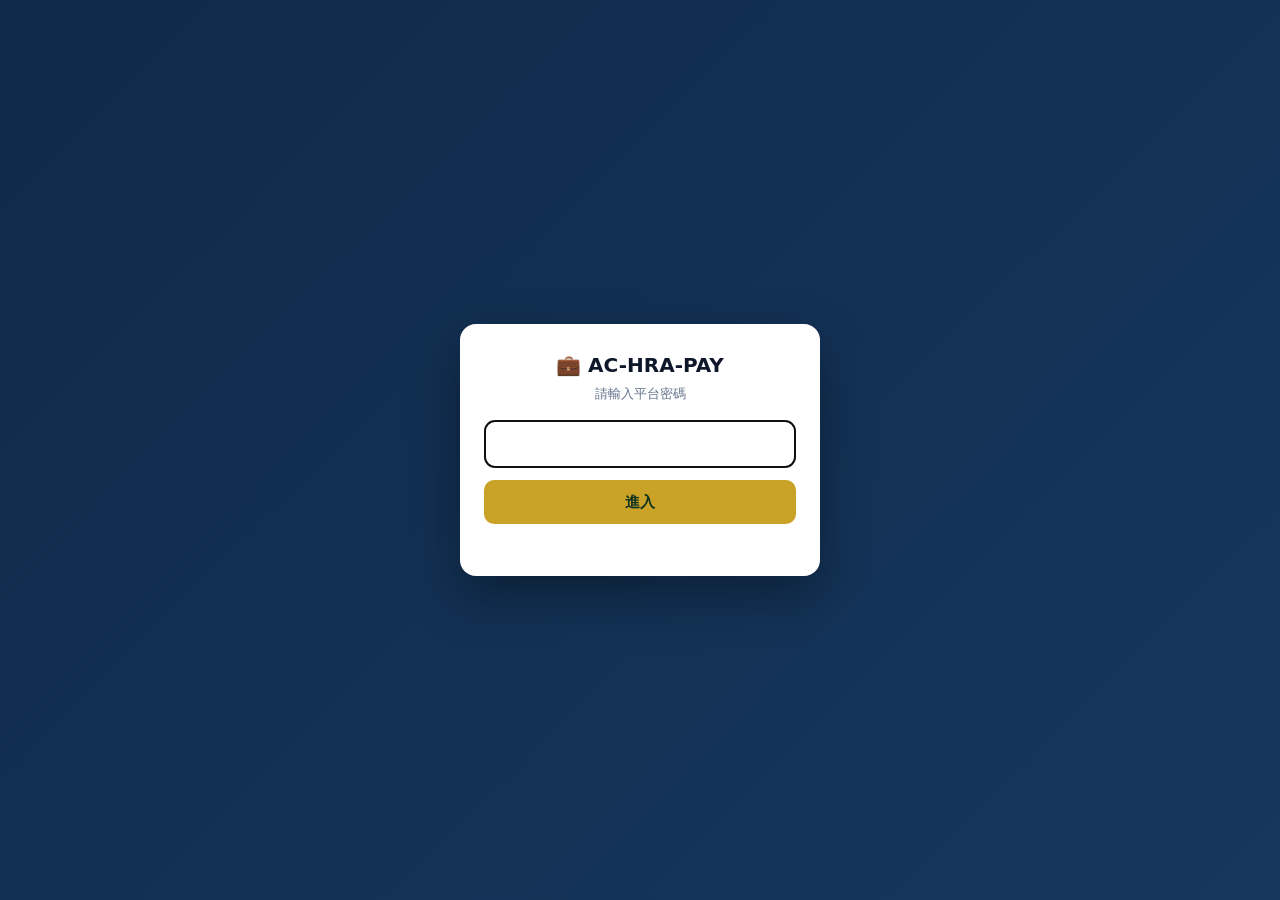
==== commit 03e9ac11: "Employee card with photo in HRA keynotes (reads VRT HR data on same device; open VRT HR #empno-); an" ====
--- a/ac_hra_salary_v1.html
+++ b/ac_hra_salary_v1.html
@@ -874,7 +874,7 @@
 <!-- VRT swipe-tabs：左右滑動（手指／滑鼠拖曳）切換分頁，只聽手勢、不改資料 -->
 <script src="https://saintdou-weng.github.io/ac-admin/shared/swipe-tabs.js" defer></script>
 <script src="../ac-hra-portal/shared/ui-fx.js?v=6" defer></script>
-<script src="../ac-hra-portal/shared/row-keynote.js?v=37" defer></script>
+<script src="../ac-hra-portal/shared/row-keynote.js?v=38" defer></script>
 <script src="shared/hrpay-salary-snap.js?v=5"></script>
 </body>
 </html>
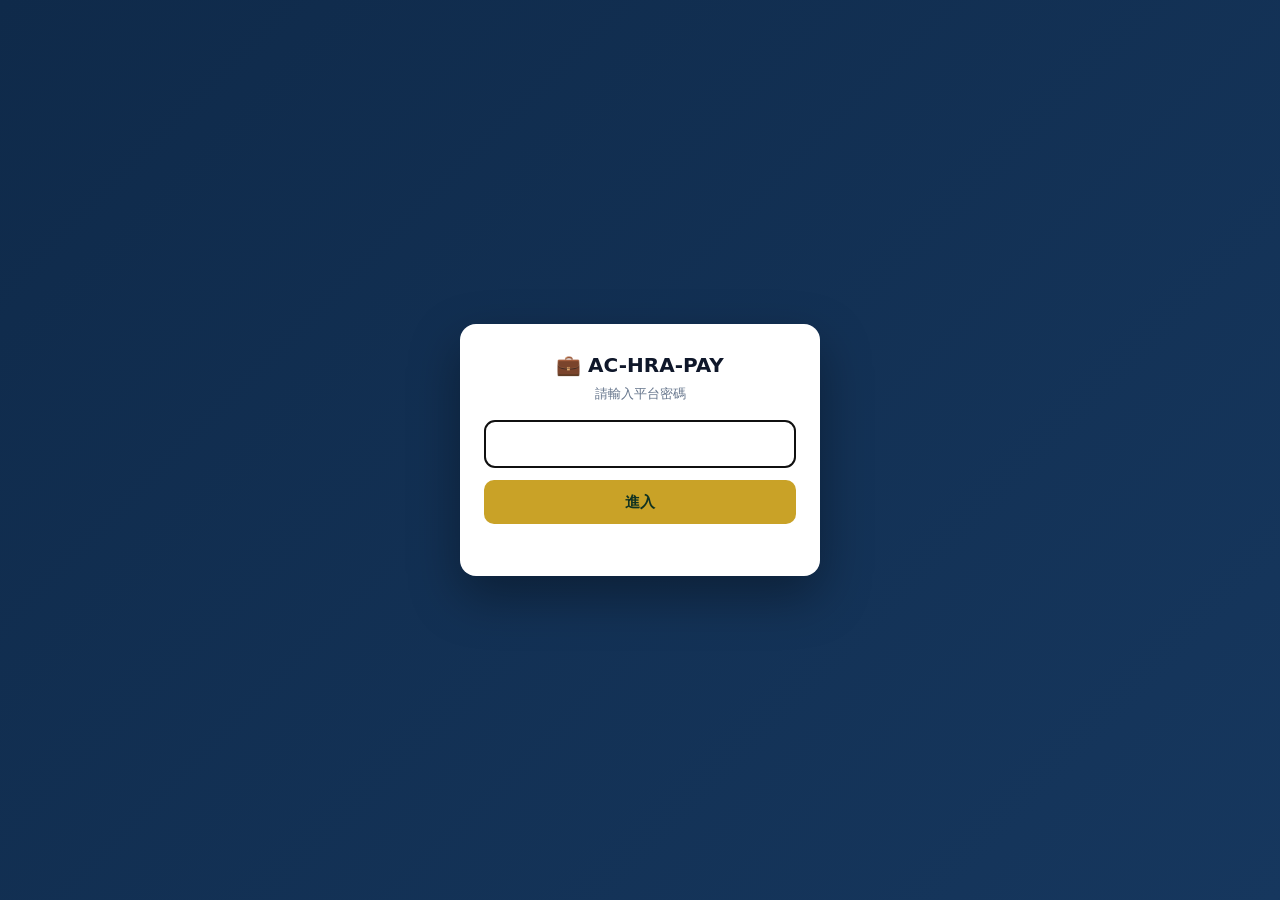
==== commit 0d565e05: "HRA-PAY OT 儀表板 5 張卡：部門（可點開每一筆）／走勢（每期可點開各部門）／明細；聰明卡對不到時用本頁最大的明細表；我的音樂換頁後點畫面任何地方就接著播 Co-Authored-By: C" ====
--- a/ac_hra_salary_v1.html
+++ b/ac_hra_salary_v1.html
@@ -874,7 +874,7 @@
 <!-- VRT swipe-tabs：左右滑動（手指／滑鼠拖曳）切換分頁，只聽手勢、不改資料 -->
 <script src="https://saintdou-weng.github.io/ac-admin/shared/swipe-tabs.js" defer></script>
 <script src="../ac-hra-portal/shared/ui-fx.js?v=6" defer></script>
-<script src="../ac-hra-portal/shared/row-keynote.js?v=38" defer></script>
+<script src="../ac-hra-portal/shared/row-keynote.js?v=44" defer></script>
 <script src="shared/hrpay-salary-snap.js?v=5"></script>
 </body>
 </html>
